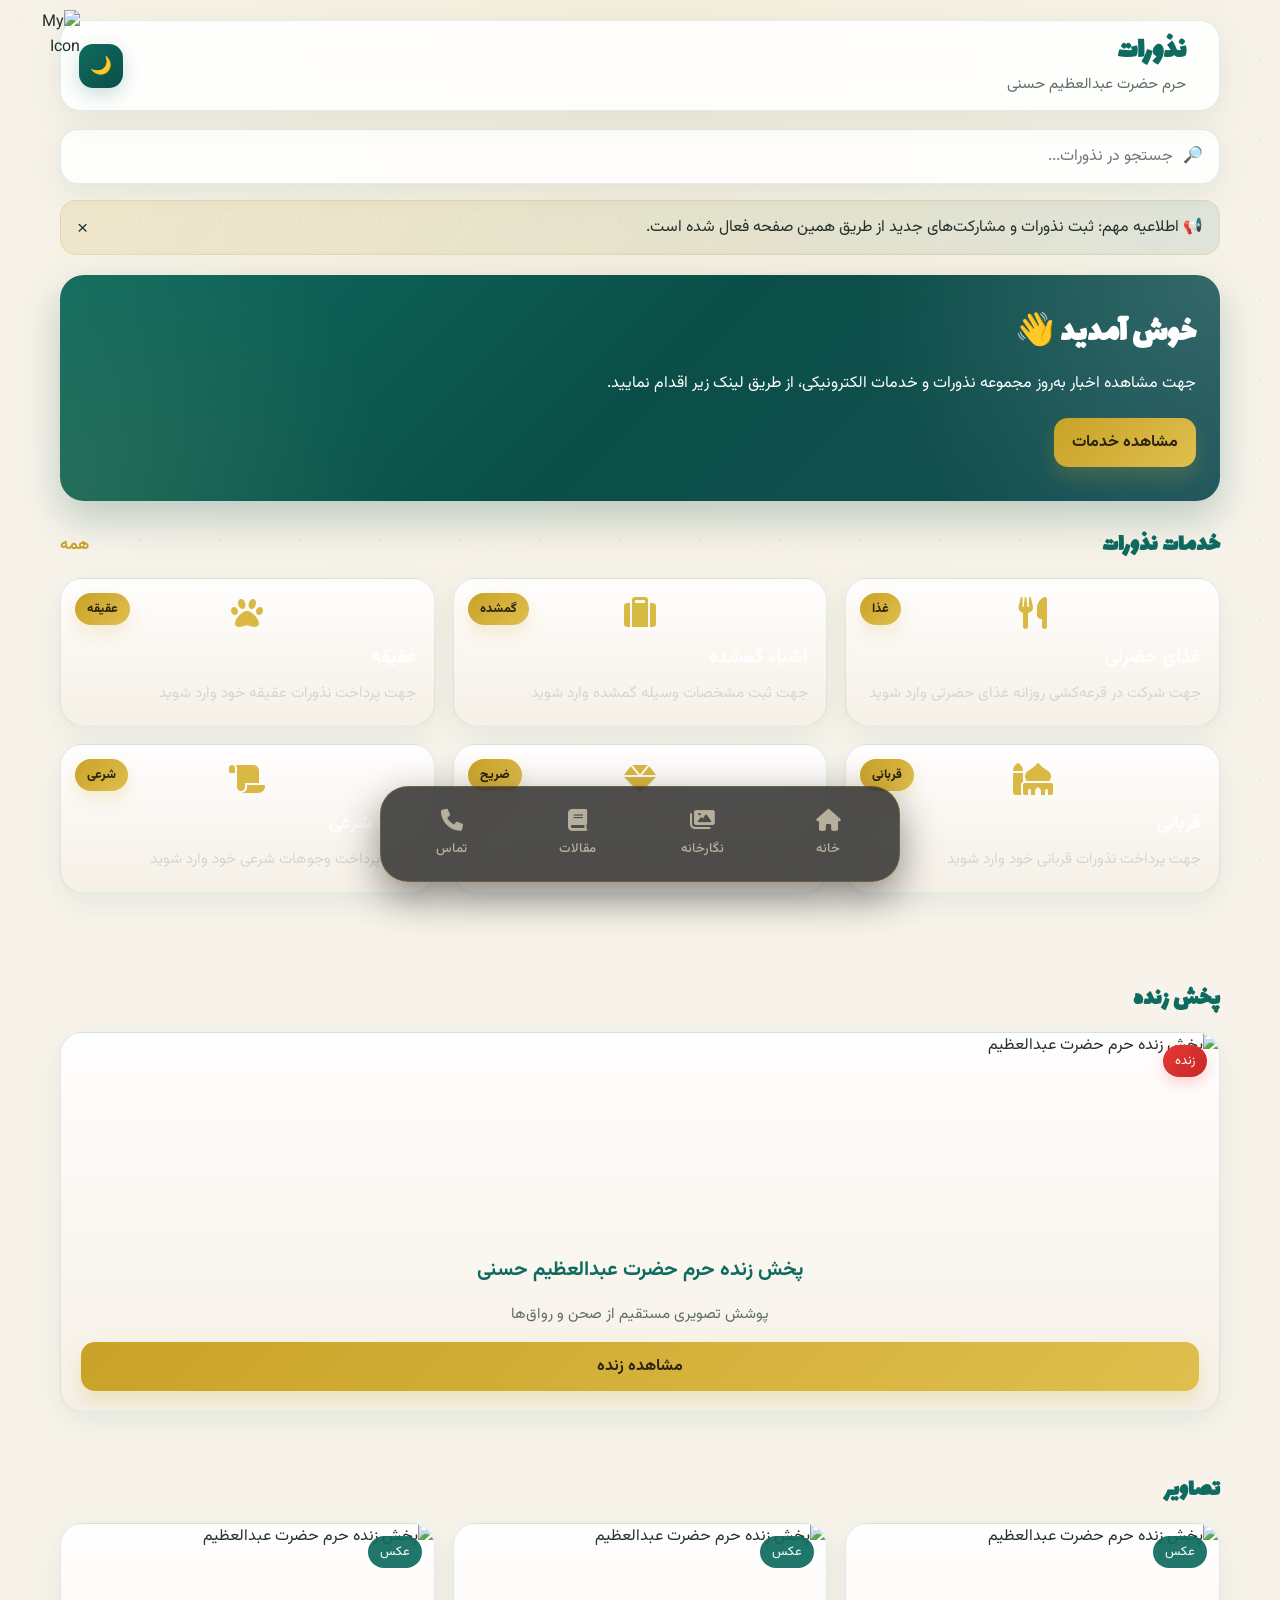
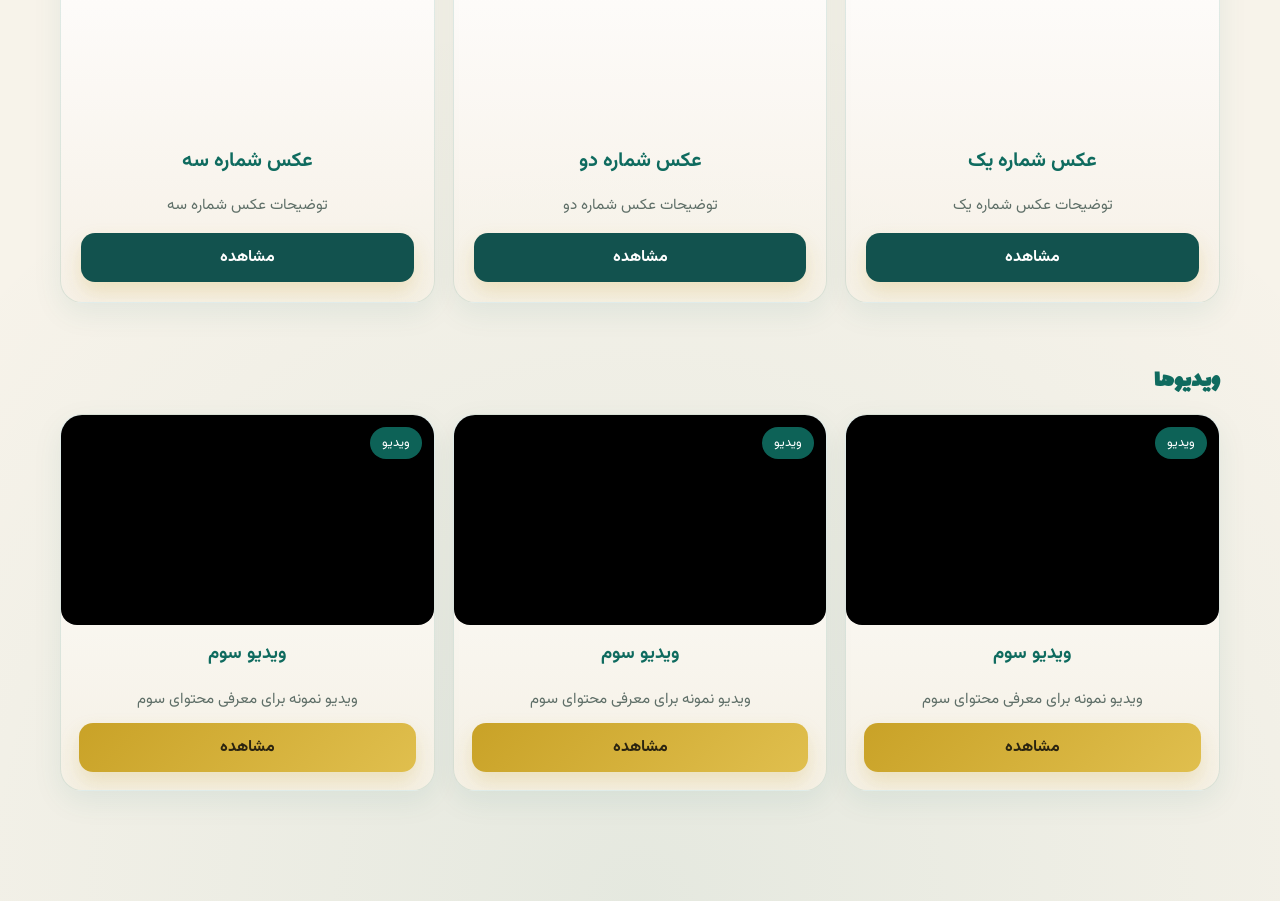
==== index.html @ e4093e8b "Update index.html" ====
<!-- هوالحبیب -->
<!DOCTYPE html>
<html lang="fa" dir="rtl">
<head>
  <meta charset="UTF-8" />
  <meta name="viewport" content="width=device-width, initial-scale=1.0" />
  <title>نذورات حرم حضرت عبدالعظیم حسنی</title>
  <link href="https://fonts.googleapis.com/css2?family=Vazirmatn:wght@300;400;500;700;800&family=Lalezar&display=swap" rel="stylesheet">
   <link rel="stylesheet" href="https://cdnjs.cloudflare.com/ajax/libs/font-awesome/6.0.0/css/all.min.css">
  <style>
        :root {
      --bg-light: #f7f3ea;
      --bg-dark: #121212;

      --surface-light: rgba(255, 255, 255, 0.88);
      --surface-dark: rgba(24, 24, 24, 0.95);

      --text-light: #23312c;
      --text-dark: #f4ecdf;

      --muted-light: #5f6f68;
      --muted-dark: #d4c7ad;

      --primary-color: #0f6b5f;
      --primary-dark: #0a4f47;
      --accent-color: #c9a227;
      --accent-dark: #a8841b;

      --border-light: rgba(15, 107, 95, 0.12);
      --border-dark: rgba(201, 162, 39, 0.18);

      --shadow-light: 0 10px 30px rgba(15, 107, 95, 0.08);
      --shadow-dark: 0 12px 35px rgba(0, 0, 0, 0.35);

      --hero-gradient: linear-gradient(135deg, #0f6b5f 0%, #0a4f47 50%, #174f55 100%);
      --card-gradient-light: linear-gradient(180deg, rgba(255,255,255,0.92) 0%, rgba(245,240,229,0.92) 100%);
      --card-gradient-dark: linear-gradient(180deg, rgba(28,28,28,0.98) 0%, rgba(20,20,20,0.98) 100%);
    }
    @keyframes changeBackgroundColor {
  0% { background-color: #0F4F4D; } /* رنگ اصلی شما */
  20% { background-color: #008080; } /* رنگ سبز یشمی تیره‌تر */
  40% { background-color: #20B2AA; } /* رنگ سبز یشمی روشن‌تر */
  60% { background-color: #008080; } /* بازگشت به رنگ تیره */
  80% { background-color: #0F4F4D; } /* بازگشت به رنگ اصلی */
  100% { background-color: #0F4F4D; } /* اتمام با رنگ روشن */
}
   
    * {
      box-sizing: border-box;
      margin: 0;
      padding: 0;
    }

    html {
      scroll-behavior: smooth;
    }

    body {
      font-family: 'Vazirmatn', sans-serif;
      background:
        radial-gradient(circle at top, rgba(201,162,39,0.08), transparent 30%),
        radial-gradient(circle at bottom, rgba(15,107,95,0.08), transparent 35%),
        var(--bg-light);
      color: var(--text-light);
      transition: background-color 0.3s ease, color 0.3s ease;
      overflow-x: hidden;
    }

    body.dark {
      background:
        radial-gradient(circle at top, rgba(201,162,39,0.06), transparent 30%),
        radial-gradient(circle at bottom, rgba(15,107,95,0.08), transparent 35%),
        var(--bg-dark);
      color: var(--text-dark);
    }

    body::before {
      content: "";
      position: fixed;
      inset: 0;
      pointer-events: none;
      opacity: 0.05;
      background-image:
        radial-gradient(circle at 25% 25%, var(--accent-color) 1px, transparent 1px),
        radial-gradient(circle at 75% 75%, var(--primary-color) 1px, transparent 1px);
      background-size: 80px 80px;
      z-index: 0;
    }

    .app-shell {
      position: relative;
      z-index: 1;
      min-height: 100vh;
      padding-bottom: 90px;
    }

    .app-frame {
      width: 100%;
      max-width: 1200px;
      margin: 0 auto;
      padding: 20px;
    }

    .topbar {
      display: flex;
      align-items: center;
      justify-content: space-between;
      gap: 15px;
      padding: 14px 18px;
      border-radius: 20px;
      background: var(--surface-light);
      backdrop-filter: blur(14px);
      box-shadow: var(--shadow-light);
      border: 1px solid var(--border-light);
      margin-bottom: 18px;
      transition: background-color 0.3s ease, box-shadow 0.3s ease, border-color 0.3s ease;
    }

    body.dark .topbar {
      background: var(--surface-dark);
      box-shadow: var(--shadow-dark);
      border-color: var(--border-dark);
    }

    .topbar-logo img {
      width: 72px;
      height: 72px;
      object-fit: contain;
      display: block;
    }

    .topbar-title {
      flex: 1;
      text-align: right;
    }

    .topbar-title h1 {
      font-family: 'Lalezar', cursive;
      font-size: 1.9rem;
      color: var(--primary-color);
      line-height: 1.1;
    }

    .topbar-title p {
      font-size: 0.95rem;
      margin-top: 4px;
      color: var(--muted-light);
    }

    body.dark .topbar-title p {
      color: var(--muted-dark);
    }

    .topbar-actions .icon-btn {
      border: none;
      width: 44px;
      height: 44px;
      border-radius: 14px;
      cursor: pointer;
      background: linear-gradient(135deg, var(--primary-color), var(--primary-dark));
      color: #fff;
      font-size: 1.1rem;
      box-shadow: 0 6px 18px rgba(15,107,95,0.22);
    }

    .search {
      margin-bottom: 16px;
    }

    .search-box {
      display: flex;
      align-items: center;
      gap: 10px;
      background: var(--surface-light);
      border: 1px solid var(--border-light);
      border-radius: 18px;
      padding: 14px 16px;
      box-shadow: var(--shadow-light);
    }

    body.dark .search-box {
      background: var(--surface-dark);
      border-color: var(--border-dark);
    }

    .search-box input {
      width: 100%;
      border: none;
      outline: none;
      background: transparent;
      font: inherit;
      color: inherit;
    }

    .announcement-bar {
      display: flex;
      align-items: center;
      justify-content: space-between;
      gap: 12px;
      padding: 14px 16px;
      border-radius: 16px;
      background: linear-gradient(135deg, rgba(201,162,39,0.14), rgba(15,107,95,0.10));
      border: 1px solid rgba(201,162,39,0.18);
      margin-bottom: 20px;
      color: inherit;
    }

    .announcement-close {
      border: none;
      background: transparent;
      font-size: 1.2rem;
      cursor: pointer;
      color: inherit;
    }

    .hero {
      border-radius: 24px;
      padding: 34px 24px;
      margin-bottom: 26px;
      background: var(--hero-gradient);
      color: #fff;
      box-shadow: 0 18px 40px rgba(10,79,71,0.24);
      position: relative;
      overflow: hidden;
    }

    .hero::after {
      content: "";
      position: absolute;
      inset: 0;
      background:
        radial-gradient(circle at top right, rgba(255,255,255,0.14), transparent 30%),
        radial-gradient(circle at bottom left, rgba(255,215,120,0.10), transparent 28%);
      pointer-events: none;
    }

    .hero h2 {
      font-family: 'Lalezar', cursive;
      font-size: 2rem;
      margin-bottom: 10px;
      position: relative;
      z-index: 1;
    }

    .hero p {
      max-width: 720px;
      line-height: 1.9;
      position: relative;
      z-index: 1;
    }

    .btn {
      display: inline-flex;
      align-items: center;
      justify-content: center;
      gap: 8px;
      text-decoration: none;
      border: none;
      border-radius: 14px;
      padding: 12px 18px;
      cursor: pointer;
      font-weight: 700;
      transition: transform 0.25s ease, box-shadow 0.25s ease, background-color 0.25s ease;
    }

    .btn.primary,
    .btn.btn-primary {
      background: linear-gradient(135deg, var(--accent-color), #e0bf4e);
      color: #2b2410;
      box-shadow: 0 10px 20px rgba(201,162,39,0.22);
    }

    .btn:hover {
      transform: translateY(-2px);
    }

    .section {
      margin-bottom: 28px;
    }

    .section-header {
      display: flex;
      align-items: center;
      justify-content: space-between;
      margin-bottom: 14px;
    }

    .section-header h3,
    .section-header h2 {
      font-family: 'Lalezar', cursive;
      color: var(--primary-color);
      font-size: 1.5rem;
    }

    .section-header p {
      color: var(--muted-light);
      margin-top: 4px;
    }

    body.dark .section-header p {
      color: var(--muted-dark);
    }

    .section-header a {
      text-decoration: none;
      color: var(--accent-color);
      font-weight: 700;
    }

    .grid {
      display: grid;
      grid-template-columns: repeat(3, 1fr);
      gap: 18px;
    }

    .card,
    .live-stream-card,
    .media-card {
      background: var(--card-gradient-light);
      border: 1px solid var(--border-light);
      border-radius: 22px;
      box-shadow: var(--shadow-light);
      overflow: hidden;
      transition: transform 0.25s ease, box-shadow 0.25s ease, background-color 0.25s ease;
      position: relative;
    }

    body.dark .card,
    body.dark .live-stream-card,
    body.dark .media-card {
      background: var(--card-gradient-dark);
      border-color: var(--border-dark);
      box-shadow: var(--shadow-dark);
    }

    .card:hover,
    .live-stream-card:hover,
    .media-card:hover {
      transform: translateY(-6px);
      box-shadow: 0 18px 34px rgba(15, 107, 95, 0.16);
    }

    .card-icon,
    .media-thumb {
      display: flex;
      align-items: center;
      justify-content: center;
    }

    .card-icon {
      padding: 18px 18px 0;
      color: var(--primary-color);
    }

    .card-content,
    .media-content {
      padding: 14px 18px 18px;
      text-align: right;
    }

    .card-content h4,
    .media-content h4 {
      font-size: 1.15rem;
      margin-bottom: 8px;
      color: var(--primary-color);
    }

    .card-content p,
    .media-content p {
      line-height: 1.8;
      color: var(--muted-light);
      font-size: 0.95rem;
    }

    body.dark .card-content p,
    body.dark .media-content p {
      color: var(--muted-dark);
    }

    .card-badge {
      position: absolute;
      top: 14px;
      left: 14px;
      background: linear-gradient(135deg, var(--accent-color), #e0bf4e);
      color: #2b2410;
      padding: 6px 12px;
      border-radius: 999px;
      font-size: 0.78rem;
      font-weight: 800;
      box-shadow: 0 8px 18px rgba(201,162,39,0.18);
    }

    #live-streaming,
    #posters,
    #videos,
    #photos {
      padding: 60px 0 0;
    }

    .section-padding {
      padding: 0;
    }

    .text-center {
      text-align: center;
    }

    .container {
      width: 100%;
    }

    .row {
      display: grid;
      grid-template-columns: repeat(12, 1fr);
      gap: 18px;
    }

    .col-lg-4 {
      grid-column: span 4;
    }

    .live-stream-card {
      display: flex;
      flex-direction: column;
      height: 100%;
    }

    .live-stream-thumbnail {
      position: relative;
      overflow: hidden;
    }

    .live-stream-thumbnail img,
    .media-thumb img {
      width: 100%;
      height: 200px;
      object-fit: cover;
      display: block;
      transition: transform 0.35s ease;
    }

    .live-stream-card:hover .live-stream-thumbnail img,
    .media-card:hover .media-thumb img {
      transform: scale(1.06);
    }

    .live-badge {
      position: absolute;
      top: 12px;
      right: 12px;
      background: linear-gradient(135deg, #e53935, #c62828);
      color: #fff;
      padding: 6px 12px;
      border-radius: 999px;
      font-size: 0.8rem;
      z-index: 2;
      box-shadow: 0 6px 14px rgba(229,57,53,0.22);
    }

    .live-stream-content {
      padding: 20px;
      text-align: center;
      flex-grow: 1;
      display: flex;
      flex-direction: column;
      justify-content: space-between;
      gap: 14px;
    }

    .live-stream-content h3 {
      font-size: 1.25rem;
      color: var(--primary-color);
      line-height: 1.7;
    }

    .live-stream-content p {
      color: var(--muted-light);
      line-height: 1.8;
      font-size: 0.95rem;
    }

    body.dark .live-stream-content p {
      color: var(--muted-dark);
    }

    .media-card {
      display: flex;
      flex-direction: column;
      height: 100%;
    }

    .media-thumb {
      position: relative;
      overflow: hidden;
    }

    .media-badge {
      position: absolute;
      top: 12px;
      right: 12px;
      background: rgba(15,107,95,0.92);
      color: #fff;
      padding: 6px 12px;
      border-radius: 999px;
      font-size: 0.8rem;
      z-index: 2;
    }

    .media-content {
      text-align: center;
      display: flex;
      flex-direction: column;
      gap: 10px;
      flex-grow: 1;
    }

    .video-frame {
      width: 100%;
      aspect-ratio: 16 / 9;
      border: 0;
      border-radius: 16px;
      overflow: hidden;
      background: #000;
    }

    .bottom-nav {
      position: fixed;
      left: 0;
      right: 0;
      bottom: 0;
      z-index: 50;
      padding: 10px 14px 14px;
      background: transparent;
    }

    .bottom-nav-inner {
      width: 100%;
      max-width: 420px;
      margin: 0 auto;
      display: flex;
      justify-content: space-around;
      align-items: center;
      padding: 12px 10px;
      border-radius: 22px;
      background: rgba(255,255,255,0.78);
      backdrop-filter: blur(16px);
      border: 1px solid var(--border-light);
      box-shadow: 0 10px 28px rgba(0,0,0,0.08);
    }

    body.dark .bottom-nav-inner {
      background: rgba(20,20,20,0.82);
      border-color: var(--border-dark);
    }

    .nav-item {
      display: flex;
      flex-direction: column;
      align-items: center;
      justify-content: center;
      gap: 4px;
      color: var(--muted-light);
      opacity: 0.8;
      font-size: 0.9rem;
      font-weight: 500;
    }

    body.dark .nav-item {
      color: var(--muted-dark);
    }

    .nav-item a {
      color: inherit;
      text-decoration: none;
    }

    .nav-item.active {
      opacity: 1;
      font-weight: 800;
      color: var(--primary-color);
      background: rgba(15,107,95,0.08);
      padding: 8px 14px;
      border-radius: 16px;
    }

    .nav-icon {
      font-size: 1.45rem;
      line-height: 1;
    }

    @media (max-width: 768px) {
      .app-frame { padding: 14px; }
      .topbar { padding: 12px 14px; }
      .topbar-logo img { width: 58px; height: 58px; }
      .topbar-title h1 { font-size: 1.55rem; }
      .hero { padding: 26px 18px; }
      .hero h2 { font-size: 1.6rem; }
      .grid { grid-template-columns: 1fr; }
      .col-lg-4 { grid-column: span 12; }
      .section-header h3,
      .section-header h2 { font-size: 1.3rem; }
      .bottom-nav-inner { max-width: 100%; }
    }
    #fixed-icon {
  position: fixed;      /* باعث می‌شود با اسکرول ثابت بماند */
  top: 10px;            /* فاصله از لبه بالایی صفحه (مثلاً 10 پیکسل) */
  left: 10px;           /* فاصله از لبه سمت چپ صفحه (این مقدار را جایگزین right کردیم) */
  width: 70px;          /* عرض آیکون (مثلاً 50 پیکسل) */
  height: 60px;         /* ارتفاع آیکون (مثلاً 50 پیکسل) */
  z-index: 1000;            /* اطمینان از اینکه روی سایر عناصر قرار می‌گیرد */
  /* می‌توانید استایل‌های بیشتری مثل border-radius برای گرد کردن گوشه‌ها اضافه کنید */
  /* border-radius: 50%; */
}
/* Modern Bottom Navigation */

.bottom-nav{
position:fixed;
bottom:18px;
left:0;
right:0;
z-index:1000;
padding:0 18px;
}



.bottom-nav-inner{

max-width:520px;
margin:auto;

display:flex;
justify-content:space-around;
align-items:center;

background:
rgba(20,20,20,.75);

backdrop-filter:blur(20px);

border-radius:28px;

padding:12px 8px;

border:1px solid rgba(201,162,39,.25);

box-shadow:
0 15px 40px rgba(0,0,0,.45);

}




.nav-item{

flex:1;

text-align:center;

text-decoration:none;

color:#cfc7b0;

display:flex;

flex-direction:column;

align-items:center;

gap:5px;

padding:10px 5px;

border-radius:22px;

transition:.3s;

}



.nav-icon{

font-size:22px;

}



.nav-item span{

font-size:13px;

}




.nav-item.active{

background:
linear-gradient(
135deg,
#c9a227,
#e6c45a
);

color:#222;

box-shadow:

0 8px 20px rgba(201,162,39,.35);

}



.nav-item:hover{

transform:translateY(-4px);

}





@media(max-width:600px){

.bottom-nav-inner{

border-radius:22px;

}


.nav-item span{

font-size:12px;

}

}
.pagination{


display:flex;

justify-content:center;

align-items:center;

gap:8px;

margin-top:35px;

direction:ltr;

}



.page-btn{


width:40px;

height:40px;


border-radius:14px;


border:1px solid var(--border-light);


background:var(--surface-light);


color:var(--text-light);


cursor:pointer;


font-weight:bold;


transition:.3s;


}



body.dark .page-btn{


background:var(--surface-dark);

color:var(--text-dark);

border-color:var(--border-dark);


}



.page-btn:hover{


transform:translateY(-3px);


}



.page-btn.active{


background:var(--primary-color);

color:white;

border:none;


box-shadow:

0 8px 20px rgba(0,0,0,.2);


}



.pagination span{


color:var(--text-light);

padding:0 5px;

}
  </style>
</head>
<body class="dark">
  <img src="https://s3.picofile.com/file/7992473331/_babol2011_blogfa_com_5.gif" alt="My Icon" id="fixed-icon">
  <main class="app-shell">
    <div class="app-frame">

      <header class="topbar">
        <div class="topbar-logo">
          <!-- <img src="https://nozorat.abdulazim.com/sites/all/themes/nozooratthemes/logo.png" alt="لوگو"> -->
        </div>
        <div class="topbar-title">
          <h1>نذورات</h1>
          <p>حرم حضرت عبدالعظیم حسنی</p>
        </div>
        <div class="topbar-actions">
          <button class="icon-btn" id="themeToggle" aria-label="تغییر تم">🌙</button>
        </div>
      </header>

      <section class="search">
        <div class="search-box">
          <span>🔎</span>
          <input type="text" placeholder="جستجو در نذورات...">
        </div>
      </section>

      <div class="announcement-bar" id="announcementBar">
        <div>📢 اطلاعیه مهم: ثبت نذورات و مشارکت‌های جدید از طریق همین صفحه فعال شده است.</div>
        <button class="announcement-close" type="button" aria-label="بستن اطلاعیه">×</button>
      </div>

      <section class="hero">
        <h2>خوش آمدید 👋</h2>
        <p>جهت مشاهده اخبار به‌روز مجموعه نذورات و خدمات الکترونیکی، از طریق لینک زیر اقدام نمایید.</p>
        <div style="margin-top:18px; position: relative; z-index: 1;">
          <a href="#services" class="btn primary">مشاهده خدمات</a>
        </div>
      </section>

    <section class="section" id="services">
  <div class="section-header">
    <h3>خدمات نذورات</h3>
    <a href="#">همه</a>
  </div>

  <div class="grid">
    <article class="card" style="animation: changeBackgroundColor 15s infinite;">
      <div class="card-icon" style="animation: changeBackgroundColor 15s infinite;">
        <i class="fas fa-utensils" style="font-size:32px; color: #DAB844;"></i> <!-- آیکون غذا -->
      </div>
      <div class="card-content" style="animation: changeBackgroundColor 15s infinite;">
        <h4 style="color: white;">غذای حضرتی</h4>
        <p style="color: rgb(213, 213, 213);">جهت شرکت در قرعه‌کشی روزانه غذای حضرتی وارد شوید</p>
      </div>
      <div class="card-badge">غذا</div>
    </article>

    <article class="card" style="animation: changeBackgroundColor 15s infinite;">
      <div class="card-icon" style="animation: changeBackgroundColor 15s infinite;">
        <i class="fas fa-suitcase" style="font-size:32px; color: #DAB844;"></i> <!-- آیکون اشیاء گمشده -->
      </div>
      <div class="card-content" style="animation: changeBackgroundColor 15s infinite;">
        <h4 style="color: white;">اشیاء گمشده</h4>
        <p style="color: rgb(213, 213, 213);">جهت ثبت مشخصات وسیله گمشده وارد شوید</p>
      </div>
      <div class="card-badge">گمشده</div>
    </article>

    <article class="card" style="animation: changeBackgroundColor 15s infinite;">
      <div class="card-icon" style="animation: changeBackgroundColor 15s infinite;">
        <i class="fas fa-paw" style="font-size:32px; color: #DAB844;"></i> <!-- آیکون عقیقه (حیوان) -->
      </div>
      <div class="card-content" style="animation: changeBackgroundColor 15s infinite;">
        <h4 style="color: white;">عقیقه</h4>
        <p style="color: rgb(213, 213, 213);">جهت پرداخت نذورات عقیقه خود وارد شوید</p>
      </div>
      <div class="card-badge">عقیقه</div>
    </article>

    <article class="card" style="animation: changeBackgroundColor 15s infinite;">
      <div class="card-icon" style="animation: changeBackgroundColor 15s infinite;">
        <i class="fas fa-mosque" style="font-size:32px; color: #DAB844;"></i> <!-- آیکون قربانی/مسجد -->
      </div>
      <div class="card-content" style="animation: changeBackgroundColor 15s infinite;">
        <h4 style="color: white;">قربانی</h4>
        <p style="color: rgb(213, 213, 213);">جهت پرداخت نذورات قربانی خود وارد شوید</p>
      </div>
      <div class="card-badge">قربانی</div>
    </article>

    <article class="card" style="animation: changeBackgroundColor 15s infinite;">
      <div class="card-icon" style="animation: changeBackgroundColor 15s infinite;">
        <i class="fas fa-gem" style="font-size:32px; color: #DAB844;"></i> <!-- آیکون ضریح (الماس/جواهر) -->
      </div>
      <div class="card-content" style="animation: changeBackgroundColor 15s infinite;">
        <h4 style="color: white;">ساخت ضریح حرم</h4>
        <p style="color: rgb(213, 213, 213);">جهت مشارکت در ساخت ضریح مطهر وارد شوید</p>
      </div>
      <div class="card-badge">ضریح</div>
    </article>

    <article class="card" style="animation: changeBackgroundColor 15s infinite;">
      <div class="card-icon" style="animation: changeBackgroundColor 15s infinite;">
        <i class="fas fa-scroll" style="font-size:32px; color: #DAB844;"></i> <!-- آیکون وجوه شرعی -->
      </div>
      <div class="card-content" style="animation: changeBackgroundColor 15s infinite;">
        <h4 style="color: white;">وجوه شرعی</h4>
        <p style="color: rgb(213, 213, 213);">جهت پرداخت وجوهات شرعی خود وارد شوید</p>
      </div>
      <div class="card-badge">شرعی</div>
    </article>
  </div>
</section>

<!-- 
نکته مهم: برای اینکه آیکون‌های Font Awesome نمایش داده شوند، باید لینک CSS مربوط به Font Awesome را به بخش <head> فایل HTML خود اضافه کنید. مثال:
<link rel="stylesheet" href="https://cdnjs.cloudflare.com/ajax/libs/font-awesome/6.0.0/css/all.min.css">
-->

<section id="live-streaming" class="section-padding centered-live-section">
  <div class="container-custom"> <!-- یک کلاس دلخواه برای کانتینر -->
    <div class="section-header text-center">
      <h2>پخش زنده</h2>
    </div>
    <div class="row-custom"> <!-- یک کلاس دلخواه برای ردیف -->
      <div class="col-custom"> <!-- یک کلاس دلخواه برای ستون -->
        <div class="live-stream-card">
          <div class="live-stream-thumbnail">
            <img src="https://ana.ir/c-files/old/1399/02/15/637242150017422596.jpg" alt="پخش زنده حرم حضرت عبدالعظیم">
            <span class="live-badge">زنده</span>
          </div>
          <div class="live-stream-content">
            <h3>پخش زنده حرم حضرت عبدالعظیم حسنی</h3>
            <p>پوشش تصویری مستقیم از صحن و رواق‌ها</p>
            <a href="https://your-streaming-url.com/abdulazim" class="btn btn-primary" target="_blank">مشاهده زنده</a>
          </div>
        </div>
      </div>
    </div>
  </div>
</section>

<section id="live-streaming" class="section-padding">
  <div class="container">
    <div class="section-header text-center">
      <h2>تصاویر</h2>
    </div>
    <div class="row">
      <!-- پخش زنده اول -->
      <div class="col-lg-4">
        <div class="live-stream-card">
          <div class="live-stream-thumbnail">
            <img src="https://nozorat.abdulazim.com/sites/nozoorat.com/files/u23/IMG_023902.jpg" alt="پخش زنده حرم حضرت عبدالعظیم">
            <span class="media-badge">عکس</span>
          </div>
          <div class="live-stream-content">
            <h3>عکس شماره یک</h3>
            <p>توضیحات عکس شماره یک</p>
            <a href="https://your-streaming-url.com/abdulazim" class="btn btn-primary" target="_blank" style="background: #12524E; color: white;">مشاهده</a>
          </div>
        </div>
      </div>
      <!-- پخش زنده دوم -->
      <div class="col-lg-4">
        <div class="live-stream-card">
          <div class="live-stream-thumbnail">
            <img src="https://nozorat.abdulazim.com/sites/nozoorat.com/files/u23/photo_2023-04-11_14-35-26.jpg" alt="پخش زنده حرم حضرت عبدالعظیم">
            <span class="media-badge">عکس</span>
          </div>
          <div class="live-stream-content">
            <h3>عکس شماره دو</h3>
            <p>توضیحات عکس شماره دو</p>
            <a href="https://your-streaming-url.com/abdulazim" class="btn btn-primary" target="_blank" style="background: #12524E; color: white;">مشاهده</a>
          </div>
        </div>
      </div>
      <!-- پخش زنده سوم -->
      <div class="col-lg-4">
        <div class="live-stream-card">
          <div class="live-stream-thumbnail">
            <img src="https://nozorat.abdulazim.com/sites/nozoorat.com/files/u23/photo_2023-04-11_14-34-43.jpg" alt="پخش زنده حرم حضرت عبدالعظیم">
            <span class="media-badge">عکس</span>
          </div>
          <div class="live-stream-content">
            <h3>عکس شماره سه</h3>
            <p>توضیحات عکس شماره سه</p>
            <a href="https://your-streaming-url.com/abdulazim" class="btn btn-primary" target="_blank" style="background: #12524E; color: white;">مشاهده</a>
          </div>
        </div>
      </div>
    </div>
  </div>
</section>

      <!-- ویدیو -->
      <section id="videos" class="section-padding">
        <div class="section-header">
          <div>
            <h2>ویدیوها</h2>
          </div>
        </div>

        <div class="grid">
          <article class="media-card">
            <div class="media-thumb">
              <iframe class="video-frame" src="https://nozorat.abdulazim.com/sites/nozoorat.com/files/videos/original/18089-Vid%2020240310%20164249_0.mp4" title="ویدیو 3" allowfullscreen></iframe>
              <span class="media-badge">ویدیو</span>
            </div>
            <div class="media-content">
              <h4>ویدیو سوم</h4>
              <p>ویدیو نمونه برای معرفی محتوای سوم</p>
              <a href="https://your-streaming-url.com/abdulazim" class="btn btn-primary" target="_blank">مشاهده</a>
            </div>
          </article>
                   <article class="media-card">
            <div class="media-thumb">
              <iframe class="video-frame" src="https://nozorat.abdulazim.com/sites/nozoorat.com/files/videos/original/18089-Vid%2020240310%20164249_0.mp4" title="ویدیو 3" allowfullscreen></iframe>
              <span class="media-badge">ویدیو</span>
            </div>
            <div class="media-content">
              <h4>ویدیو سوم</h4>
              <p>ویدیو نمونه برای معرفی محتوای سوم</p>
              <a href="https://your-streaming-url.com/abdulazim" class="btn btn-primary" target="_blank">مشاهده</a>
            </div>
          </article>
                   <article class="media-card">
            <div class="media-thumb">
              <iframe class="video-frame" src="https://nozorat.abdulazim.com/sites/nozoorat.com/files/videos/original/18089-Vid%2020240310%20164249_0.mp4" title="ویدیو 3" allowfullscreen></iframe>
              <span class="media-badge">ویدیو</span>
            </div>
            <div class="media-content">
              <h4>ویدیو سوم</h4>
              <p>ویدیو نمونه برای معرفی محتوای سوم</p>
              <a href="https://your-streaming-url.com/abdulazim" class="btn btn-primary" target="_blank">مشاهده</a>
            </div>
          </article>
        </div>
      </section>

    </div>
  </main>

<nav class="bottom-nav">
<div class="bottom-nav-inner">
<a class="nav-item active" href="index.html">
<div class="nav-icon">
<i class="fas fa-home"></i>
</div>
<span>
خانه
</span>
</a>
<a class="nav-item" href="index2.html">
<div class="nav-icon">
<i class="fas fa-images"></i>
</div>
<span>
نگارخانه
</span>
</a>
<a class="nav-item" href="index3.html">
<div class="nav-icon">
<i class="fas fa-book"></i>
</div>
<span>
مقالات
</span>
</a>
<a class="nav-item" href="contact.html">
<div class="nav-icon">
<i class="fas fa-phone"></i>
</div>
<span>
تماس
</span>
</a>
</div>
</nav>


  <script>
    const body = document.body;
    const toggleBtn = document.getElementById('themeToggle');
    const announcementBar = document.getElementById('announcementBar');
    const closeAnnouncementBtn = announcementBar?.querySelector('.announcement-close');

    const savedTheme = localStorage.getItem('theme');
    const systemPrefersDark = window.matchMedia('(prefers-color-scheme: dark)').matches;

    function applyTheme(theme) {
      if (theme === 'dark' || (!savedTheme && systemPrefersDark && theme !== 'light')) {
        body.classList.add('dark');
        toggleBtn.textContent = '☀️';
      } else {
        body.classList.remove('dark');
        toggleBtn.textContent = '🌙';
      }
      localStorage.setItem('theme', theme);
    }

    toggleBtn.addEventListener('click', () => {
      const currentTheme = body.classList.contains('dark') ? 'dark' : 'light';
      applyTheme(currentTheme === 'dark' ? 'light' : 'dark');
    });

    applyTheme(savedTheme || (systemPrefersDark ? 'dark' : 'light'));

    if (closeAnnouncementBtn) {
      closeAnnouncementBtn.addEventListener('click', () => {
        announcementBar.style.display = 'none';
      });
    }

    document.querySelectorAll('a[href^="#"]').forEach(anchor => {
      anchor.addEventListener('click', function (e) {
        e.preventDefault();
        const targetId = this.getAttribute('href');
        const targetElement = document.querySelector(targetId);
        if (targetElement) {
          targetElement.scrollIntoView({ behavior: 'smooth' });
        }
      });
    });

    const sections = document.querySelectorAll("section[id]");
    window.addEventListener("scroll", navHighlighter);

    function navHighlighter() {
      let scrollY = window.pageYOffset;
      sections.forEach(current => {
        const sectionHeight = current.offsetHeight;
        const sectionTop = (current.getBoundingClientRect().top + window.pageYOffset) - 50;
        const sectionId = current.getAttribute("id");

        if (scrollY > sectionTop && scrollY <= sectionTop + sectionHeight) {
          document.querySelectorAll('.bottom-nav-inner .nav-item').forEach(item => item.classList.remove('active'));
          if (sectionId === "services") {
            document.querySelector(".bottom-nav-inner .nav-item:nth-child(1)")?.classList.add('active');
          }
        }
      });
    }
  </script>
  <!-- پلیر مخفی -->
<audio id="myAudio" loop>
    <source src="https://dl.navayezaker.ir/Sound/InShot_%DB%B2%DB%B0%DB%B2%DB%B6%DB%B0%DB%B2%DB%B1%DB%B1_%DB%B0%DB%B4%DB%B3%DB%B3%DB%B4%DB%B8%DB%B1%DB%B1%DB%B1_%DB%B1%DB%B1%DB%B0%DB%B2%DB%B2%DB%B0%DB%B2%DB%B6.mp3" type="audio/mpeg">
</audio>

<script>
    const overlay = document.getElementById('overlay');
    const audio = document.getElementById('myAudio');

    overlay.addEventListener('click', () => {
        audio.play(); // پخش موسیقی
        overlay.style.display = 'none'; // مخفی کردن لایه ورود
    });
</script>
</body>
</html>
<!-- طاها سلطانی -->
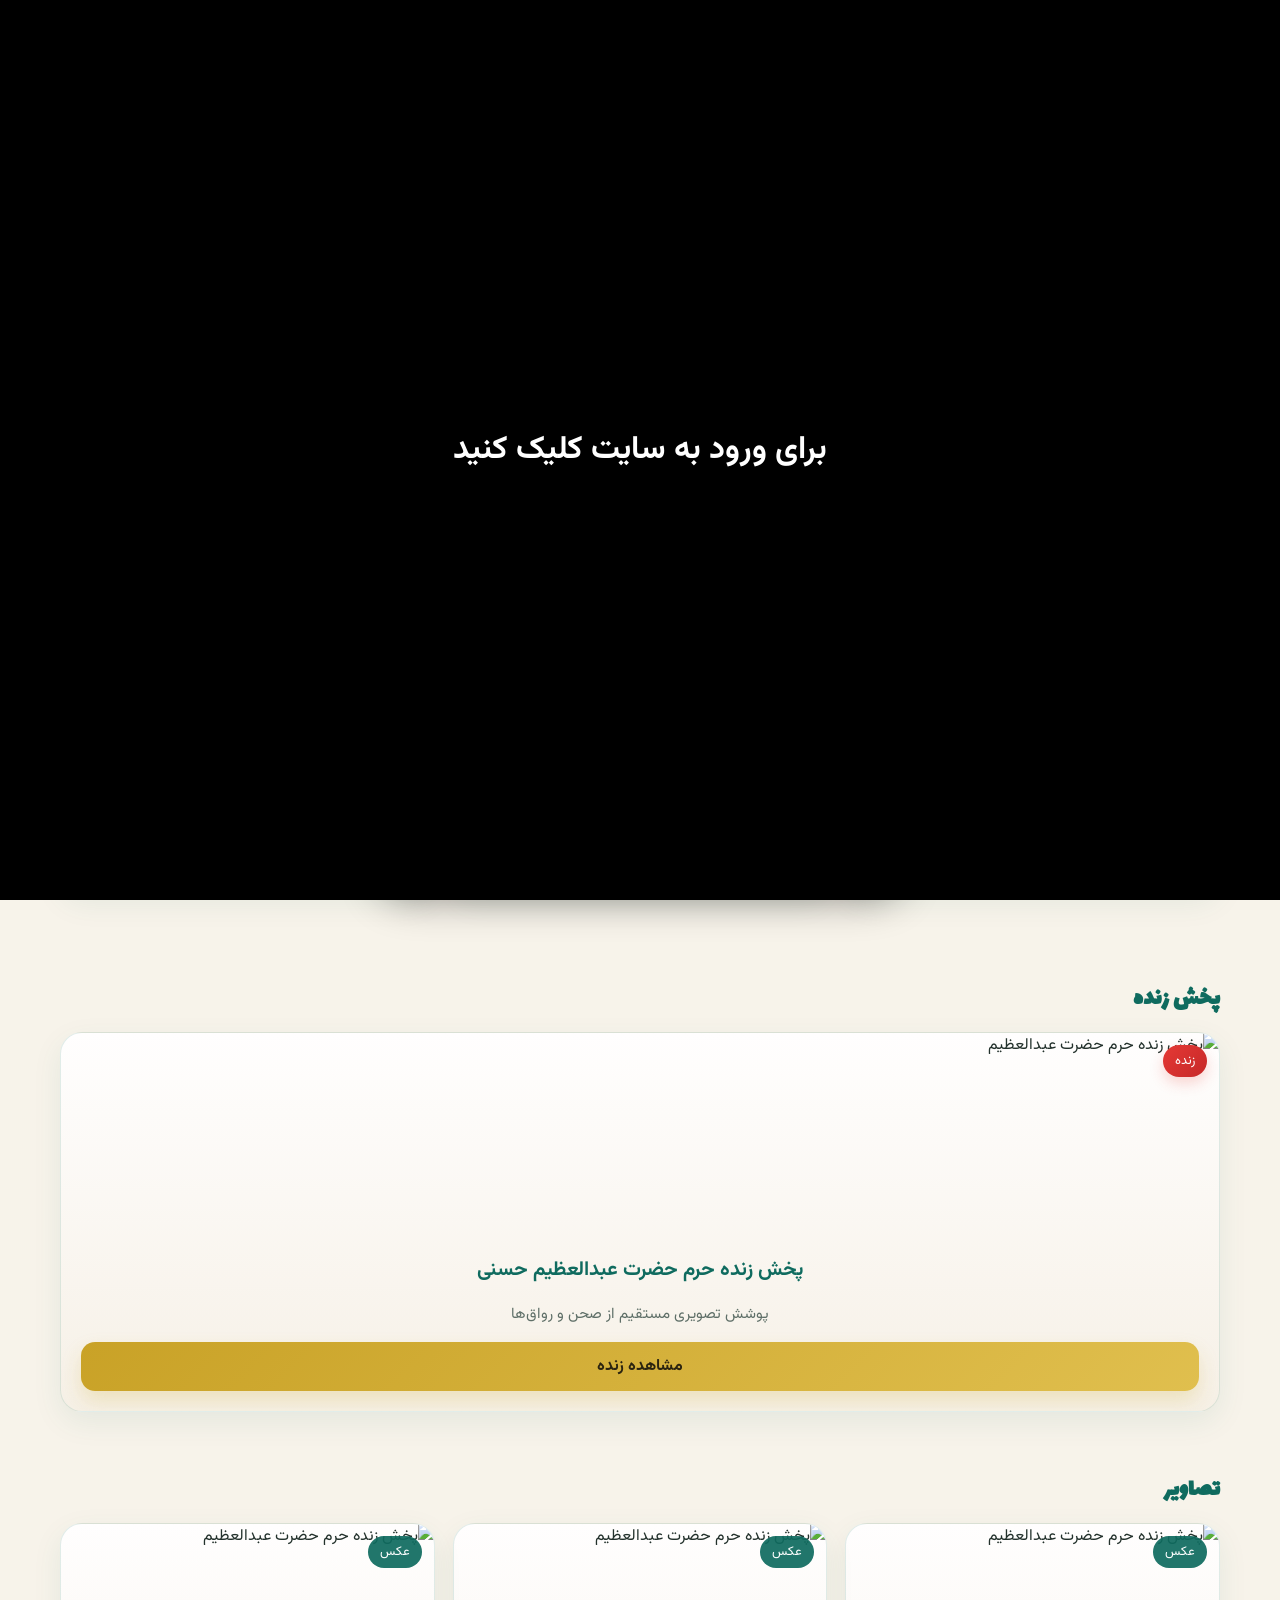
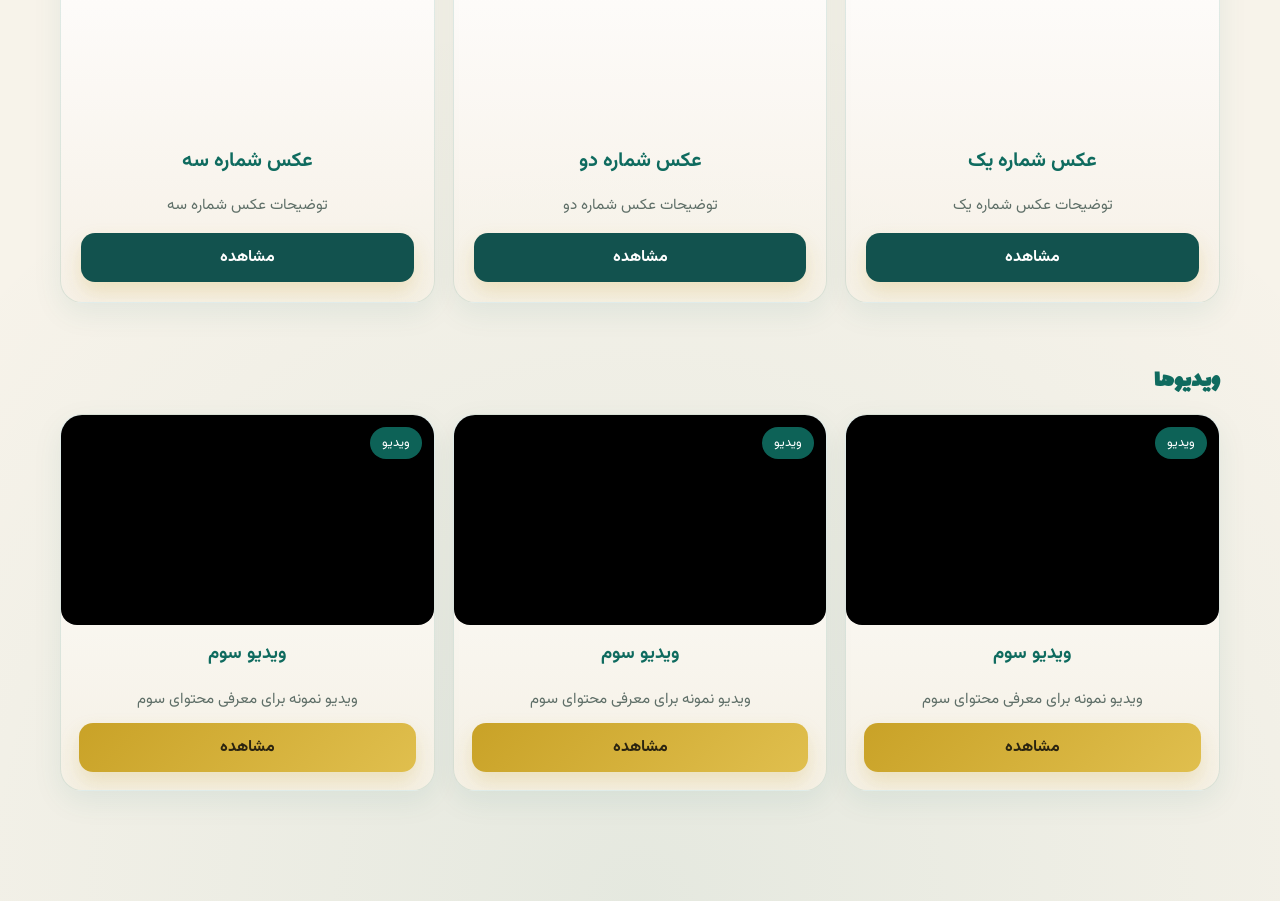
==== commit c566a714: "Update index.html" ====
--- a/index.html
+++ b/index.html
@@ -1190,7 +1190,11 @@
       });
     }
   </script>
-  <!-- پلیر مخفی -->
+  <div id="overlay" style="position:fixed; top:0; left:0; width:100%; height:100%; background:black; color:white; display:flex; justify-content:center; align-items:center; z-index:9999; cursor:pointer;">
+    <h1>برای ورود به سایت کلیک کنید</h1>
+</div>
+
+<!-- پلیر مخفی -->
 <audio id="myAudio" loop>
     <source src="https://dl.navayezaker.ir/Sound/InShot_%DB%B2%DB%B0%DB%B2%DB%B6%DB%B0%DB%B2%DB%B1%DB%B1_%DB%B0%DB%B4%DB%B3%DB%B3%DB%B4%DB%B8%DB%B1%DB%B1%DB%B1_%DB%B1%DB%B1%DB%B0%DB%B2%DB%B2%DB%B0%DB%B2%DB%B6.mp3" type="audio/mpeg">
 </audio>
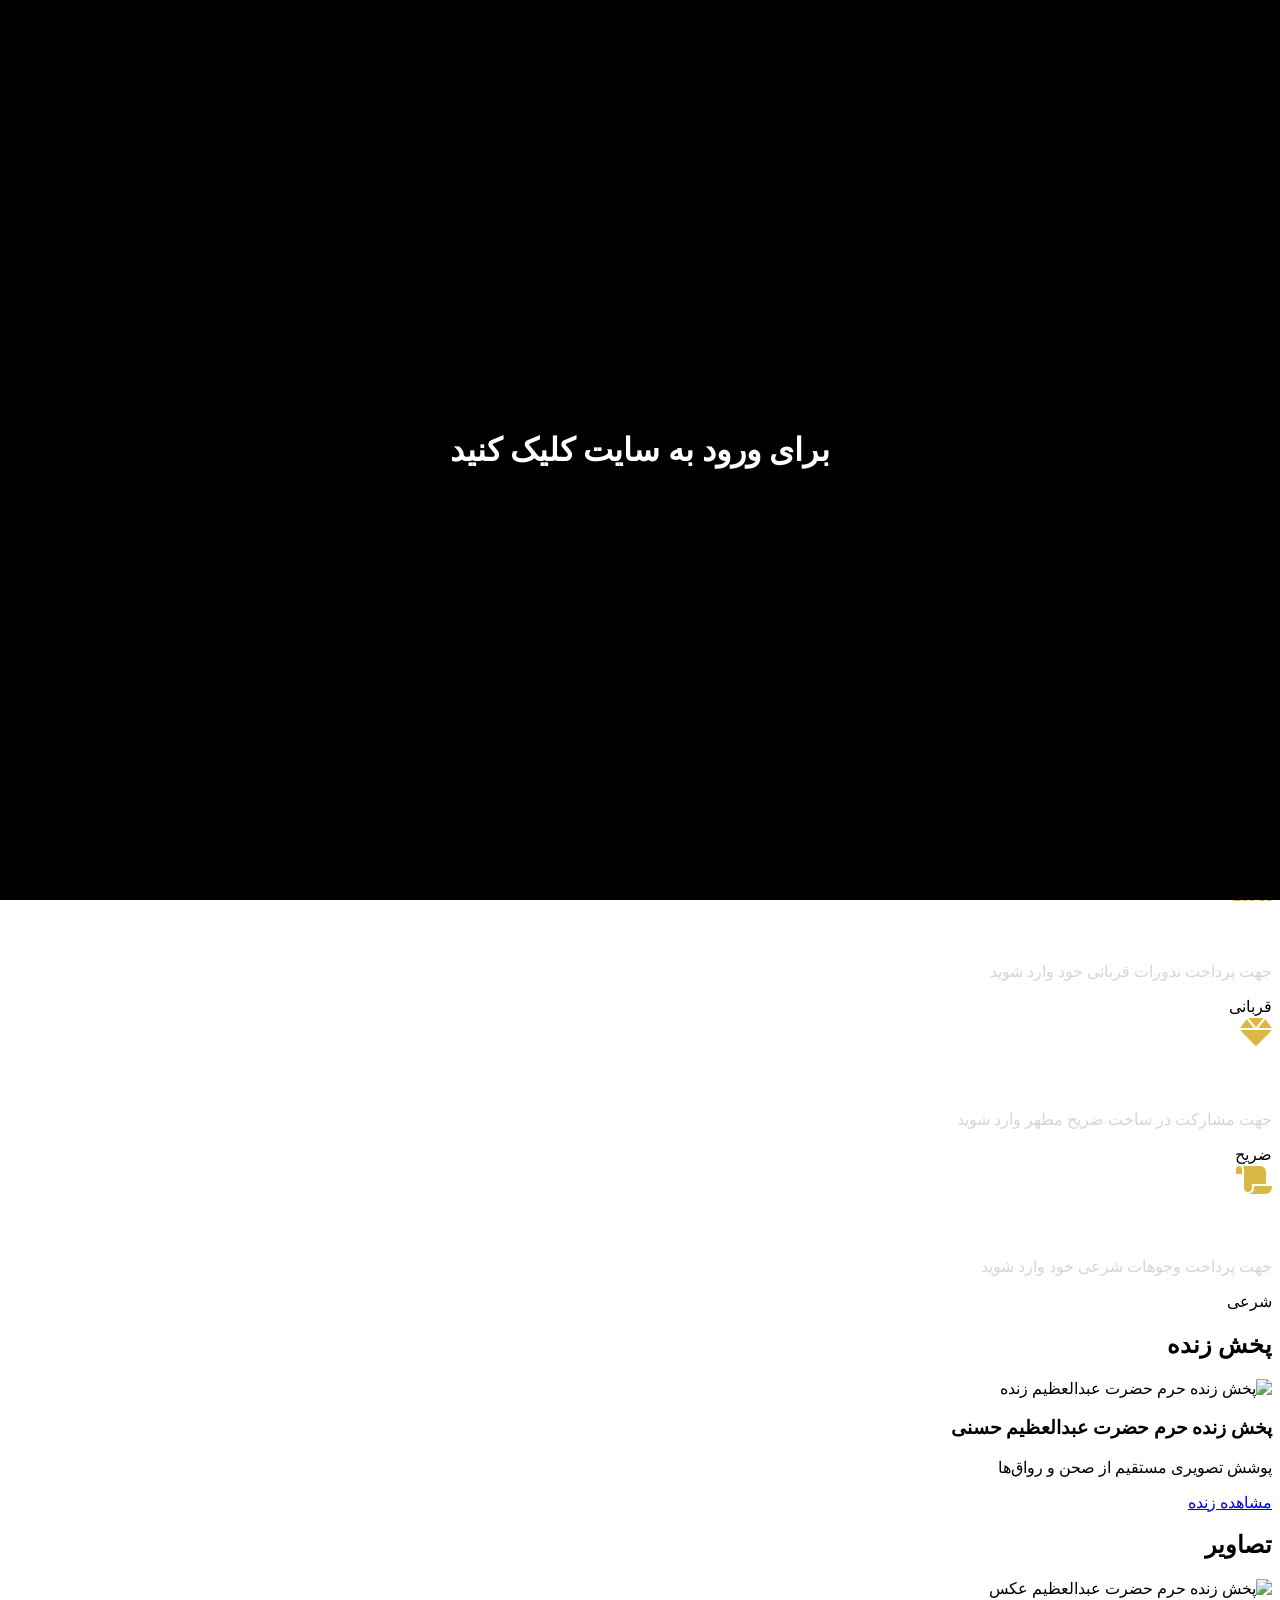
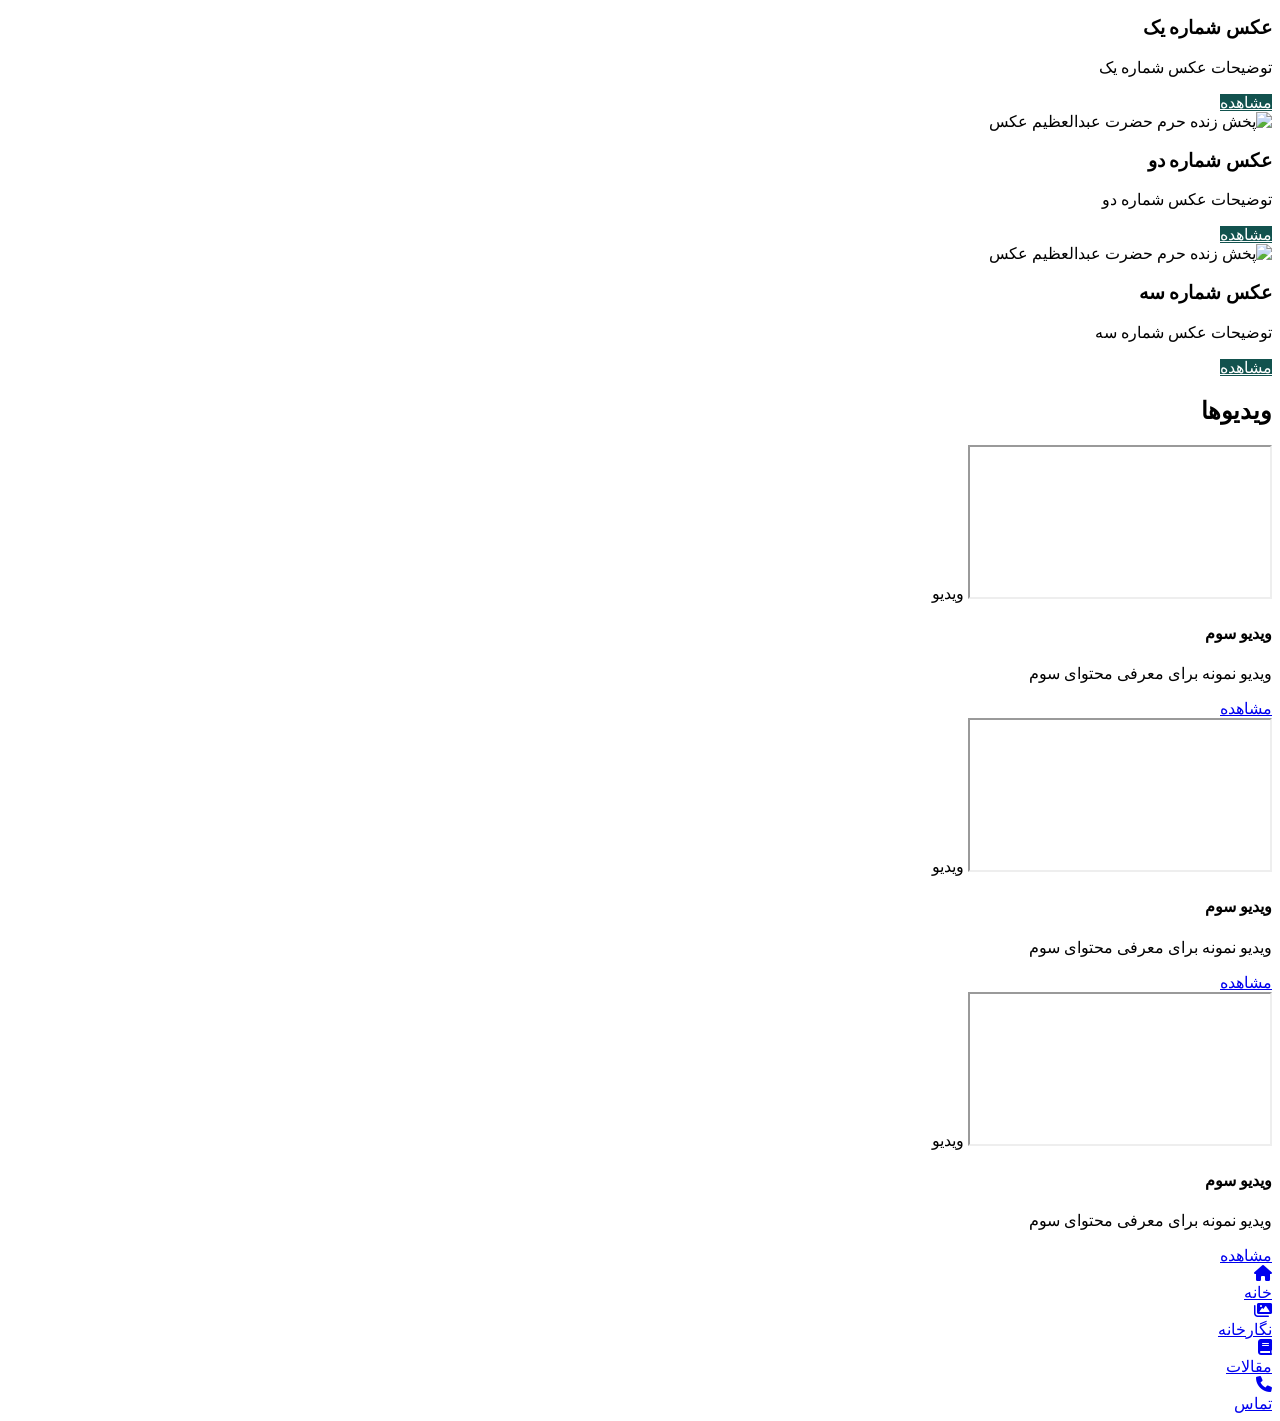
==== commit 3d2a8c68: "Update index.html" ====
--- a/index.html
+++ b/index.html
@@ -8,845 +8,7 @@
   <title>نذورات حرم حضرت عبدالعظیم حسنی</title>
   <link href="https://fonts.googleapis.com/css2?family=Vazirmatn:wght@300;400;500;700;800&family=Lalezar&display=swap" rel="stylesheet">
    <link rel="stylesheet" href="https://cdnjs.cloudflare.com/ajax/libs/font-awesome/6.0.0/css/all.min.css">
-  <style>
-        :root {
-      --bg-light: #f7f3ea;
-      --bg-dark: #121212;
-
-      --surface-light: rgba(255, 255, 255, 0.88);
-      --surface-dark: rgba(24, 24, 24, 0.95);
-
-      --text-light: #23312c;
-      --text-dark: #f4ecdf;
-
-      --muted-light: #5f6f68;
-      --muted-dark: #d4c7ad;
-
-      --primary-color: #0f6b5f;
-      --primary-dark: #0a4f47;
-      --accent-color: #c9a227;
-      --accent-dark: #a8841b;
-
-      --border-light: rgba(15, 107, 95, 0.12);
-      --border-dark: rgba(201, 162, 39, 0.18);
-
-      --shadow-light: 0 10px 30px rgba(15, 107, 95, 0.08);
-      --shadow-dark: 0 12px 35px rgba(0, 0, 0, 0.35);
-
-      --hero-gradient: linear-gradient(135deg, #0f6b5f 0%, #0a4f47 50%, #174f55 100%);
-      --card-gradient-light: linear-gradient(180deg, rgba(255,255,255,0.92) 0%, rgba(245,240,229,0.92) 100%);
-      --card-gradient-dark: linear-gradient(180deg, rgba(28,28,28,0.98) 0%, rgba(20,20,20,0.98) 100%);
-    }
-    @keyframes changeBackgroundColor {
-  0% { background-color: #0F4F4D; } /* رنگ اصلی شما */
-  20% { background-color: #008080; } /* رنگ سبز یشمی تیره‌تر */
-  40% { background-color: #20B2AA; } /* رنگ سبز یشمی روشن‌تر */
-  60% { background-color: #008080; } /* بازگشت به رنگ تیره */
-  80% { background-color: #0F4F4D; } /* بازگشت به رنگ اصلی */
-  100% { background-color: #0F4F4D; } /* اتمام با رنگ روشن */
-}
-   
-    * {
-      box-sizing: border-box;
-      margin: 0;
-      padding: 0;
-    }
-
-    html {
-      scroll-behavior: smooth;
-    }
-
-    body {
-      font-family: 'Vazirmatn', sans-serif;
-      background:
-        radial-gradient(circle at top, rgba(201,162,39,0.08), transparent 30%),
-        radial-gradient(circle at bottom, rgba(15,107,95,0.08), transparent 35%),
-        var(--bg-light);
-      color: var(--text-light);
-      transition: background-color 0.3s ease, color 0.3s ease;
-      overflow-x: hidden;
-    }
-
-    body.dark {
-      background:
-        radial-gradient(circle at top, rgba(201,162,39,0.06), transparent 30%),
-        radial-gradient(circle at bottom, rgba(15,107,95,0.08), transparent 35%),
-        var(--bg-dark);
-      color: var(--text-dark);
-    }
-
-    body::before {
-      content: "";
-      position: fixed;
-      inset: 0;
-      pointer-events: none;
-      opacity: 0.05;
-      background-image:
-        radial-gradient(circle at 25% 25%, var(--accent-color) 1px, transparent 1px),
-        radial-gradient(circle at 75% 75%, var(--primary-color) 1px, transparent 1px);
-      background-size: 80px 80px;
-      z-index: 0;
-    }
-
-    .app-shell {
-      position: relative;
-      z-index: 1;
-      min-height: 100vh;
-      padding-bottom: 90px;
-    }
-
-    .app-frame {
-      width: 100%;
-      max-width: 1200px;
-      margin: 0 auto;
-      padding: 20px;
-    }
-
-    .topbar {
-      display: flex;
-      align-items: center;
-      justify-content: space-between;
-      gap: 15px;
-      padding: 14px 18px;
-      border-radius: 20px;
-      background: var(--surface-light);
-      backdrop-filter: blur(14px);
-      box-shadow: var(--shadow-light);
-      border: 1px solid var(--border-light);
-      margin-bottom: 18px;
-      transition: background-color 0.3s ease, box-shadow 0.3s ease, border-color 0.3s ease;
-    }
-
-    body.dark .topbar {
-      background: var(--surface-dark);
-      box-shadow: var(--shadow-dark);
-      border-color: var(--border-dark);
-    }
-
-    .topbar-logo img {
-      width: 72px;
-      height: 72px;
-      object-fit: contain;
-      display: block;
-    }
-
-    .topbar-title {
-      flex: 1;
-      text-align: right;
-    }
-
-    .topbar-title h1 {
-      font-family: 'Lalezar', cursive;
-      font-size: 1.9rem;
-      color: var(--primary-color);
-      line-height: 1.1;
-    }
-
-    .topbar-title p {
-      font-size: 0.95rem;
-      margin-top: 4px;
-      color: var(--muted-light);
-    }
-
-    body.dark .topbar-title p {
-      color: var(--muted-dark);
-    }
-
-    .topbar-actions .icon-btn {
-      border: none;
-      width: 44px;
-      height: 44px;
-      border-radius: 14px;
-      cursor: pointer;
-      background: linear-gradient(135deg, var(--primary-color), var(--primary-dark));
-      color: #fff;
-      font-size: 1.1rem;
-      box-shadow: 0 6px 18px rgba(15,107,95,0.22);
-    }
-
-    .search {
-      margin-bottom: 16px;
-    }
-
-    .search-box {
-      display: flex;
-      align-items: center;
-      gap: 10px;
-      background: var(--surface-light);
-      border: 1px solid var(--border-light);
-      border-radius: 18px;
-      padding: 14px 16px;
-      box-shadow: var(--shadow-light);
-    }
-
-    body.dark .search-box {
-      background: var(--surface-dark);
-      border-color: var(--border-dark);
-    }
-
-    .search-box input {
-      width: 100%;
-      border: none;
-      outline: none;
-      background: transparent;
-      font: inherit;
-      color: inherit;
-    }
-
-    .announcement-bar {
-      display: flex;
-      align-items: center;
-      justify-content: space-between;
-      gap: 12px;
-      padding: 14px 16px;
-      border-radius: 16px;
-      background: linear-gradient(135deg, rgba(201,162,39,0.14), rgba(15,107,95,0.10));
-      border: 1px solid rgba(201,162,39,0.18);
-      margin-bottom: 20px;
-      color: inherit;
-    }
-
-    .announcement-close {
-      border: none;
-      background: transparent;
-      font-size: 1.2rem;
-      cursor: pointer;
-      color: inherit;
-    }
-
-    .hero {
-      border-radius: 24px;
-      padding: 34px 24px;
-      margin-bottom: 26px;
-      background: var(--hero-gradient);
-      color: #fff;
-      box-shadow: 0 18px 40px rgba(10,79,71,0.24);
-      position: relative;
-      overflow: hidden;
-    }
-
-    .hero::after {
-      content: "";
-      position: absolute;
-      inset: 0;
-      background:
-        radial-gradient(circle at top right, rgba(255,255,255,0.14), transparent 30%),
-        radial-gradient(circle at bottom left, rgba(255,215,120,0.10), transparent 28%);
-      pointer-events: none;
-    }
-
-    .hero h2 {
-      font-family: 'Lalezar', cursive;
-      font-size: 2rem;
-      margin-bottom: 10px;
-      position: relative;
-      z-index: 1;
-    }
-
-    .hero p {
-      max-width: 720px;
-      line-height: 1.9;
-      position: relative;
-      z-index: 1;
-    }
-
-    .btn {
-      display: inline-flex;
-      align-items: center;
-      justify-content: center;
-      gap: 8px;
-      text-decoration: none;
-      border: none;
-      border-radius: 14px;
-      padding: 12px 18px;
-      cursor: pointer;
-      font-weight: 700;
-      transition: transform 0.25s ease, box-shadow 0.25s ease, background-color 0.25s ease;
-    }
-
-    .btn.primary,
-    .btn.btn-primary {
-      background: linear-gradient(135deg, var(--accent-color), #e0bf4e);
-      color: #2b2410;
-      box-shadow: 0 10px 20px rgba(201,162,39,0.22);
-    }
-
-    .btn:hover {
-      transform: translateY(-2px);
-    }
-
-    .section {
-      margin-bottom: 28px;
-    }
-
-    .section-header {
-      display: flex;
-      align-items: center;
-      justify-content: space-between;
-      margin-bottom: 14px;
-    }
-
-    .section-header h3,
-    .section-header h2 {
-      font-family: 'Lalezar', cursive;
-      color: var(--primary-color);
-      font-size: 1.5rem;
-    }
-
-    .section-header p {
-      color: var(--muted-light);
-      margin-top: 4px;
-    }
-
-    body.dark .section-header p {
-      color: var(--muted-dark);
-    }
-
-    .section-header a {
-      text-decoration: none;
-      color: var(--accent-color);
-      font-weight: 700;
-    }
-
-    .grid {
-      display: grid;
-      grid-template-columns: repeat(3, 1fr);
-      gap: 18px;
-    }
-
-    .card,
-    .live-stream-card,
-    .media-card {
-      background: var(--card-gradient-light);
-      border: 1px solid var(--border-light);
-      border-radius: 22px;
-      box-shadow: var(--shadow-light);
-      overflow: hidden;
-      transition: transform 0.25s ease, box-shadow 0.25s ease, background-color 0.25s ease;
-      position: relative;
-    }
-
-    body.dark .card,
-    body.dark .live-stream-card,
-    body.dark .media-card {
-      background: var(--card-gradient-dark);
-      border-color: var(--border-dark);
-      box-shadow: var(--shadow-dark);
-    }
-
-    .card:hover,
-    .live-stream-card:hover,
-    .media-card:hover {
-      transform: translateY(-6px);
-      box-shadow: 0 18px 34px rgba(15, 107, 95, 0.16);
-    }
-
-    .card-icon,
-    .media-thumb {
-      display: flex;
-      align-items: center;
-      justify-content: center;
-    }
-
-    .card-icon {
-      padding: 18px 18px 0;
-      color: var(--primary-color);
-    }
-
-    .card-content,
-    .media-content {
-      padding: 14px 18px 18px;
-      text-align: right;
-    }
-
-    .card-content h4,
-    .media-content h4 {
-      font-size: 1.15rem;
-      margin-bottom: 8px;
-      color: var(--primary-color);
-    }
-
-    .card-content p,
-    .media-content p {
-      line-height: 1.8;
-      color: var(--muted-light);
-      font-size: 0.95rem;
-    }
-
-    body.dark .card-content p,
-    body.dark .media-content p {
-      color: var(--muted-dark);
-    }
-
-    .card-badge {
-      position: absolute;
-      top: 14px;
-      left: 14px;
-      background: linear-gradient(135deg, var(--accent-color), #e0bf4e);
-      color: #2b2410;
-      padding: 6px 12px;
-      border-radius: 999px;
-      font-size: 0.78rem;
-      font-weight: 800;
-      box-shadow: 0 8px 18px rgba(201,162,39,0.18);
-    }
-
-    #live-streaming,
-    #posters,
-    #videos,
-    #photos {
-      padding: 60px 0 0;
-    }
-
-    .section-padding {
-      padding: 0;
-    }
-
-    .text-center {
-      text-align: center;
-    }
-
-    .container {
-      width: 100%;
-    }
-
-    .row {
-      display: grid;
-      grid-template-columns: repeat(12, 1fr);
-      gap: 18px;
-    }
-
-    .col-lg-4 {
-      grid-column: span 4;
-    }
-
-    .live-stream-card {
-      display: flex;
-      flex-direction: column;
-      height: 100%;
-    }
-
-    .live-stream-thumbnail {
-      position: relative;
-      overflow: hidden;
-    }
-
-    .live-stream-thumbnail img,
-    .media-thumb img {
-      width: 100%;
-      height: 200px;
-      object-fit: cover;
-      display: block;
-      transition: transform 0.35s ease;
-    }
-
-    .live-stream-card:hover .live-stream-thumbnail img,
-    .media-card:hover .media-thumb img {
-      transform: scale(1.06);
-    }
-
-    .live-badge {
-      position: absolute;
-      top: 12px;
-      right: 12px;
-      background: linear-gradient(135deg, #e53935, #c62828);
-      color: #fff;
-      padding: 6px 12px;
-      border-radius: 999px;
-      font-size: 0.8rem;
-      z-index: 2;
-      box-shadow: 0 6px 14px rgba(229,57,53,0.22);
-    }
-
-    .live-stream-content {
-      padding: 20px;
-      text-align: center;
-      flex-grow: 1;
-      display: flex;
-      flex-direction: column;
-      justify-content: space-between;
-      gap: 14px;
-    }
-
-    .live-stream-content h3 {
-      font-size: 1.25rem;
-      color: var(--primary-color);
-      line-height: 1.7;
-    }
-
-    .live-stream-content p {
-      color: var(--muted-light);
-      line-height: 1.8;
-      font-size: 0.95rem;
-    }
-
-    body.dark .live-stream-content p {
-      color: var(--muted-dark);
-    }
-
-    .media-card {
-      display: flex;
-      flex-direction: column;
-      height: 100%;
-    }
-
-    .media-thumb {
-      position: relative;
-      overflow: hidden;
-    }
-
-    .media-badge {
-      position: absolute;
-      top: 12px;
-      right: 12px;
-      background: rgba(15,107,95,0.92);
-      color: #fff;
-      padding: 6px 12px;
-      border-radius: 999px;
-      font-size: 0.8rem;
-      z-index: 2;
-    }
-
-    .media-content {
-      text-align: center;
-      display: flex;
-      flex-direction: column;
-      gap: 10px;
-      flex-grow: 1;
-    }
-
-    .video-frame {
-      width: 100%;
-      aspect-ratio: 16 / 9;
-      border: 0;
-      border-radius: 16px;
-      overflow: hidden;
-      background: #000;
-    }
-
-    .bottom-nav {
-      position: fixed;
-      left: 0;
-      right: 0;
-      bottom: 0;
-      z-index: 50;
-      padding: 10px 14px 14px;
-      background: transparent;
-    }
-
-    .bottom-nav-inner {
-      width: 100%;
-      max-width: 420px;
-      margin: 0 auto;
-      display: flex;
-      justify-content: space-around;
-      align-items: center;
-      padding: 12px 10px;
-      border-radius: 22px;
-      background: rgba(255,255,255,0.78);
-      backdrop-filter: blur(16px);
-      border: 1px solid var(--border-light);
-      box-shadow: 0 10px 28px rgba(0,0,0,0.08);
-    }
-
-    body.dark .bottom-nav-inner {
-      background: rgba(20,20,20,0.82);
-      border-color: var(--border-dark);
-    }
-
-    .nav-item {
-      display: flex;
-      flex-direction: column;
-      align-items: center;
-      justify-content: center;
-      gap: 4px;
-      color: var(--muted-light);
-      opacity: 0.8;
-      font-size: 0.9rem;
-      font-weight: 500;
-    }
-
-    body.dark .nav-item {
-      color: var(--muted-dark);
-    }
-
-    .nav-item a {
-      color: inherit;
-      text-decoration: none;
-    }
-
-    .nav-item.active {
-      opacity: 1;
-      font-weight: 800;
-      color: var(--primary-color);
-      background: rgba(15,107,95,0.08);
-      padding: 8px 14px;
-      border-radius: 16px;
-    }
-
-    .nav-icon {
-      font-size: 1.45rem;
-      line-height: 1;
-    }
-
-    @media (max-width: 768px) {
-      .app-frame { padding: 14px; }
-      .topbar { padding: 12px 14px; }
-      .topbar-logo img { width: 58px; height: 58px; }
-      .topbar-title h1 { font-size: 1.55rem; }
-      .hero { padding: 26px 18px; }
-      .hero h2 { font-size: 1.6rem; }
-      .grid { grid-template-columns: 1fr; }
-      .col-lg-4 { grid-column: span 12; }
-      .section-header h3,
-      .section-header h2 { font-size: 1.3rem; }
-      .bottom-nav-inner { max-width: 100%; }
-    }
-    #fixed-icon {
-  position: fixed;      /* باعث می‌شود با اسکرول ثابت بماند */
-  top: 10px;            /* فاصله از لبه بالایی صفحه (مثلاً 10 پیکسل) */
-  left: 10px;           /* فاصله از لبه سمت چپ صفحه (این مقدار را جایگزین right کردیم) */
-  width: 70px;          /* عرض آیکون (مثلاً 50 پیکسل) */
-  height: 60px;         /* ارتفاع آیکون (مثلاً 50 پیکسل) */
-  z-index: 1000;            /* اطمینان از اینکه روی سایر عناصر قرار می‌گیرد */
-  /* می‌توانید استایل‌های بیشتری مثل border-radius برای گرد کردن گوشه‌ها اضافه کنید */
-  /* border-radius: 50%; */
-}
-/* Modern Bottom Navigation */
-
-.bottom-nav{
-position:fixed;
-bottom:18px;
-left:0;
-right:0;
-z-index:1000;
-padding:0 18px;
-}
-
-
-
-.bottom-nav-inner{
-
-max-width:520px;
-margin:auto;
-
-display:flex;
-justify-content:space-around;
-align-items:center;
-
-background:
-rgba(20,20,20,.75);
-
-backdrop-filter:blur(20px);
-
-border-radius:28px;
-
-padding:12px 8px;
-
-border:1px solid rgba(201,162,39,.25);
-
-box-shadow:
-0 15px 40px rgba(0,0,0,.45);
-
-}
-
-
-
-
-.nav-item{
-
-flex:1;
-
-text-align:center;
-
-text-decoration:none;
-
-color:#cfc7b0;
-
-display:flex;
-
-flex-direction:column;
-
-align-items:center;
-
-gap:5px;
-
-padding:10px 5px;
-
-border-radius:22px;
-
-transition:.3s;
-
-}
-
-
-
-.nav-icon{
-
-font-size:22px;
-
-}
-
-
-
-.nav-item span{
-
-font-size:13px;
-
-}
-
-
-
-
-.nav-item.active{
-
-background:
-linear-gradient(
-135deg,
-#c9a227,
-#e6c45a
-);
-
-color:#222;
-
-box-shadow:
-
-0 8px 20px rgba(201,162,39,.35);
-
-}
-
-
-
-.nav-item:hover{
-
-transform:translateY(-4px);
-
-}
-
-
-
-
-
-@media(max-width:600px){
-
-.bottom-nav-inner{
-
-border-radius:22px;
-
-}
-
-
-.nav-item span{
-
-font-size:12px;
-
-}
-
-}
-.pagination{
-
-
-display:flex;
-
-justify-content:center;
-
-align-items:center;
-
-gap:8px;
-
-margin-top:35px;
-
-direction:ltr;
-
-}
-
-
-
-.page-btn{
-
-
-width:40px;
-
-height:40px;
-
-
-border-radius:14px;
-
-
-border:1px solid var(--border-light);
-
-
-background:var(--surface-light);
-
-
-color:var(--text-light);
-
-
-cursor:pointer;
-
-
-font-weight:bold;
-
-
-transition:.3s;
-
-
-}
-
-
-
-body.dark .page-btn{
-
-
-background:var(--surface-dark);
-
-color:var(--text-dark);
-
-border-color:var(--border-dark);
-
-
-}
-
-
-
-.page-btn:hover{
-
-
-transform:translateY(-3px);
-
-
-}
-
-
-
-.page-btn.active{
-
-
-background:var(--primary-color);
-
-color:white;
-
-border:none;
-
-
-box-shadow:
-
-0 8px 20px rgba(0,0,0,.2);
-
-
-}
-
-
-
-.pagination span{
-
-
-color:var(--text-light);
-
-padding:0 5px;
-
-}
-  </style>
+   <link rel="stylesheet" href="css/style.css">
 </head>
 <body class="dark">
   <img src="https://s3.picofile.com/file/7992473331/_babol2011_blogfa_com_5.gif" alt="My Icon" id="fixed-icon">
@@ -1190,7 +352,9 @@
       });
     }
   </script>
-  <div id="overlay" style="position:fixed; top:0; left:0; width:100%; height:100%; background:black; color:white; display:flex; justify-content:center; align-items:center; z-index:9999; cursor:pointer;">
+
+  <!-- صفحه ای که ابتدا نمایش داده می شود -->
+<div id="overlay" style="position:fixed; top:0; left:0; width:100%; height:100%; background:black; color:white; display:flex; justify-content:center; align-items:center; z-index:9999; cursor:pointer;">
     <h1>برای ورود به سایت کلیک کنید</h1>
 </div>
 
@@ -1208,6 +372,7 @@
         overlay.style.display = 'none'; // مخفی کردن لایه ورود
     });
 </script>
+
 </body>
 </html>
 <!-- طاها سلطانی -->
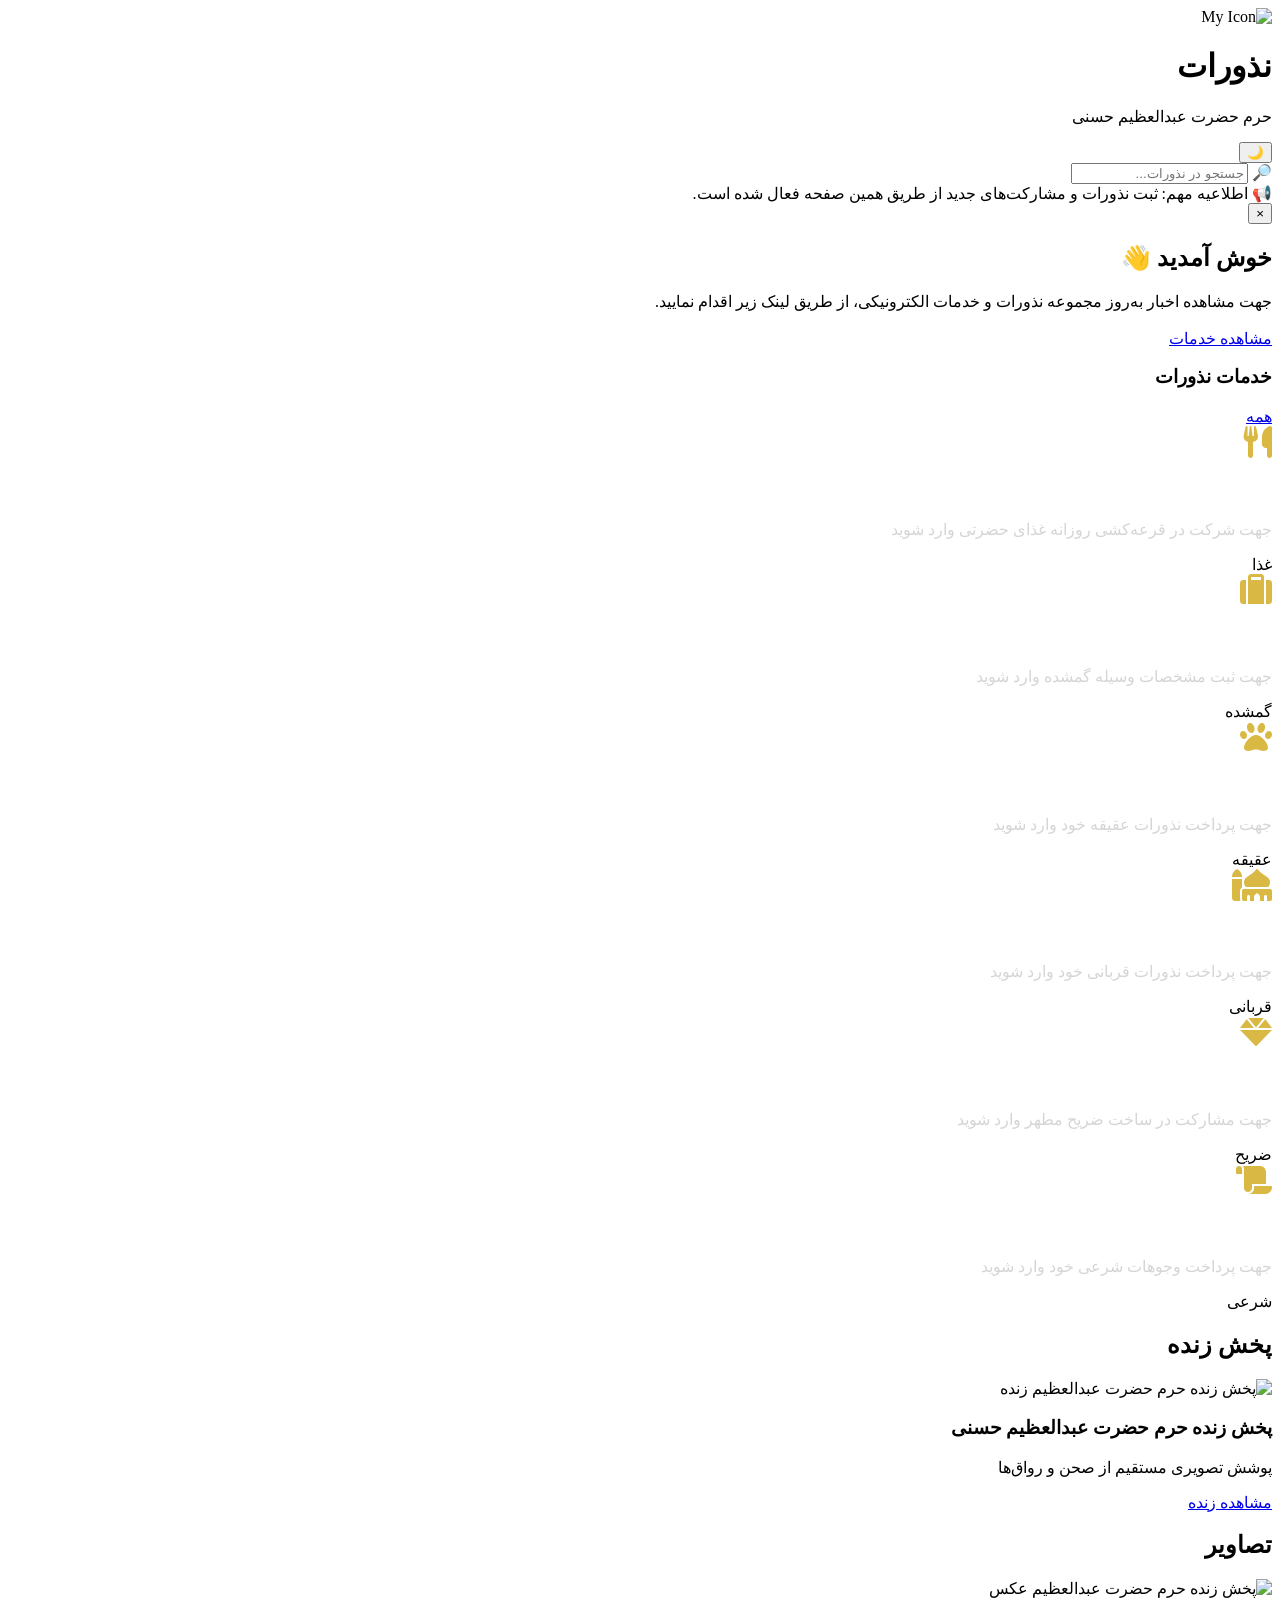
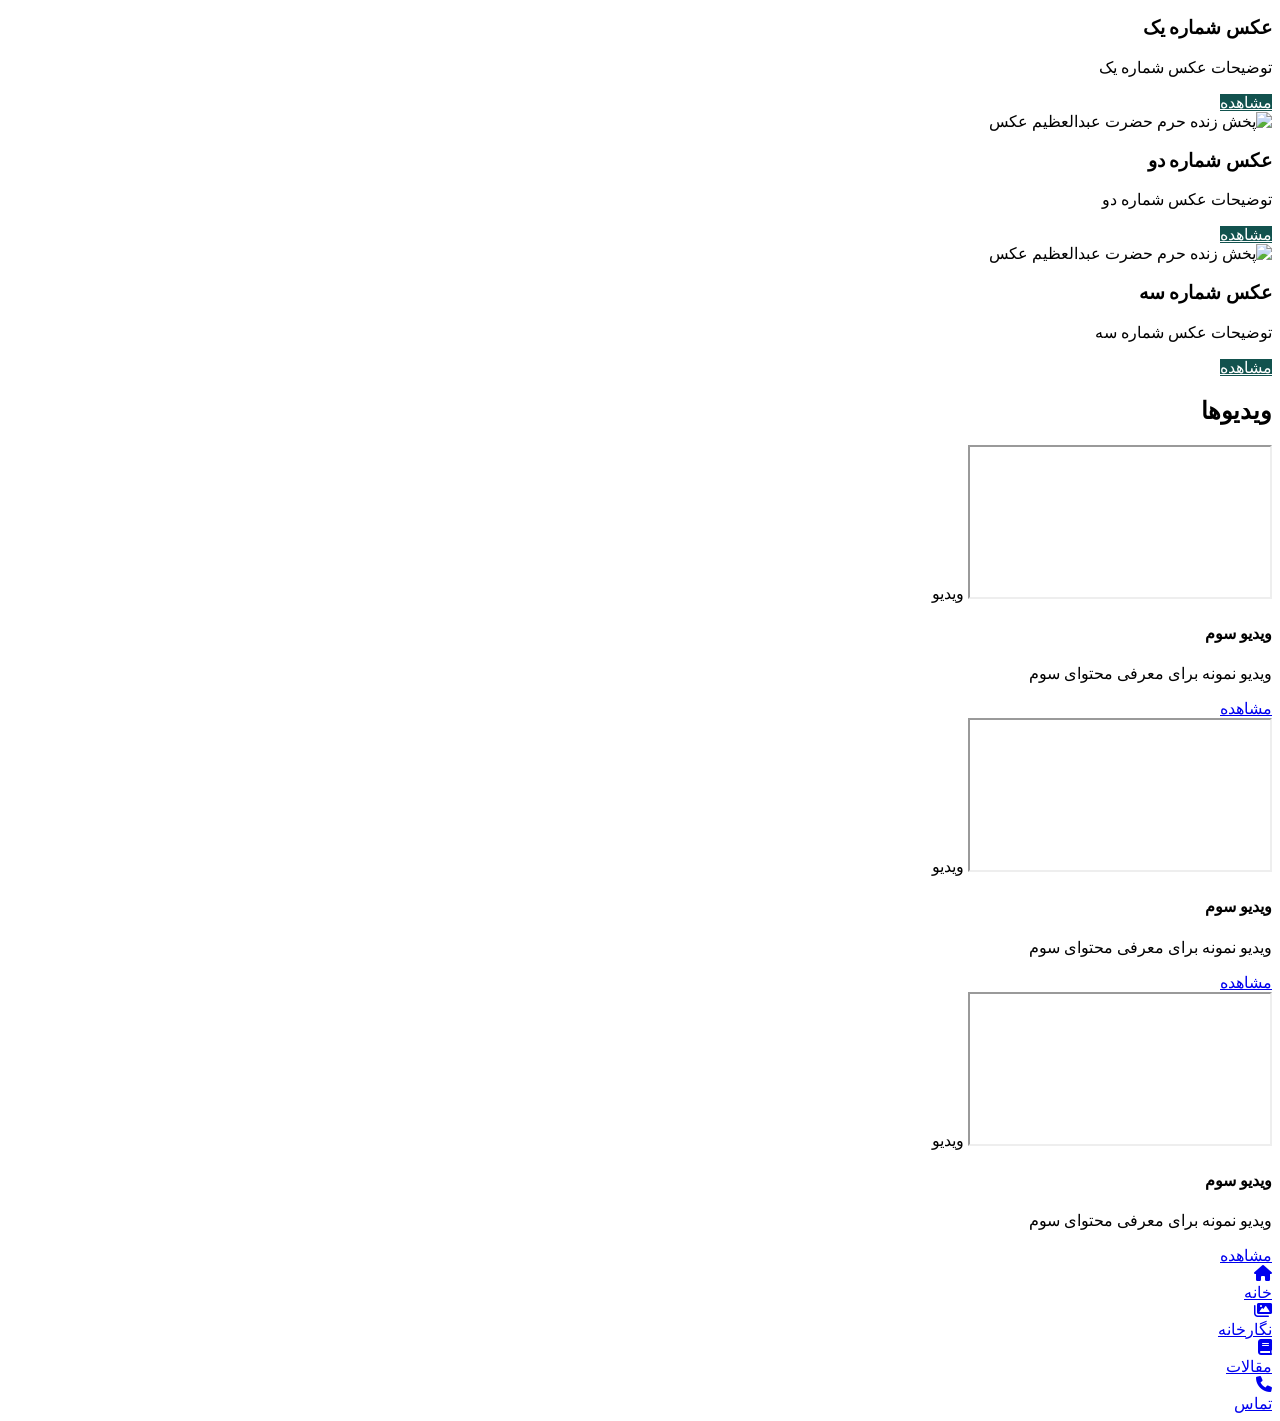
==== commit ebfb05a4: "Update index.html" ====
--- a/index.html
+++ b/index.html
@@ -353,26 +353,6 @@
     }
   </script>
 
-  <!-- صفحه ای که ابتدا نمایش داده می شود -->
-<div id="overlay" style="position:fixed; top:0; left:0; width:100%; height:100%; background:black; color:white; display:flex; justify-content:center; align-items:center; z-index:9999; cursor:pointer;">
-    <h1>برای ورود به سایت کلیک کنید</h1>
-</div>
-
-<!-- پلیر مخفی -->
-<audio id="myAudio" loop>
-    <source src="https://dl.navayezaker.ir/Sound/InShot_%DB%B2%DB%B0%DB%B2%DB%B6%DB%B0%DB%B2%DB%B1%DB%B1_%DB%B0%DB%B4%DB%B3%DB%B3%DB%B4%DB%B8%DB%B1%DB%B1%DB%B1_%DB%B1%DB%B1%DB%B0%DB%B2%DB%B2%DB%B0%DB%B2%DB%B6.mp3" type="audio/mpeg">
-</audio>
-
-<script>
-    const overlay = document.getElementById('overlay');
-    const audio = document.getElementById('myAudio');
-
-    overlay.addEventListener('click', () => {
-        audio.play(); // پخش موسیقی
-        overlay.style.display = 'none'; // مخفی کردن لایه ورود
-    });
-</script>
-
 </body>
 </html>
 <!-- طاها سلطانی -->
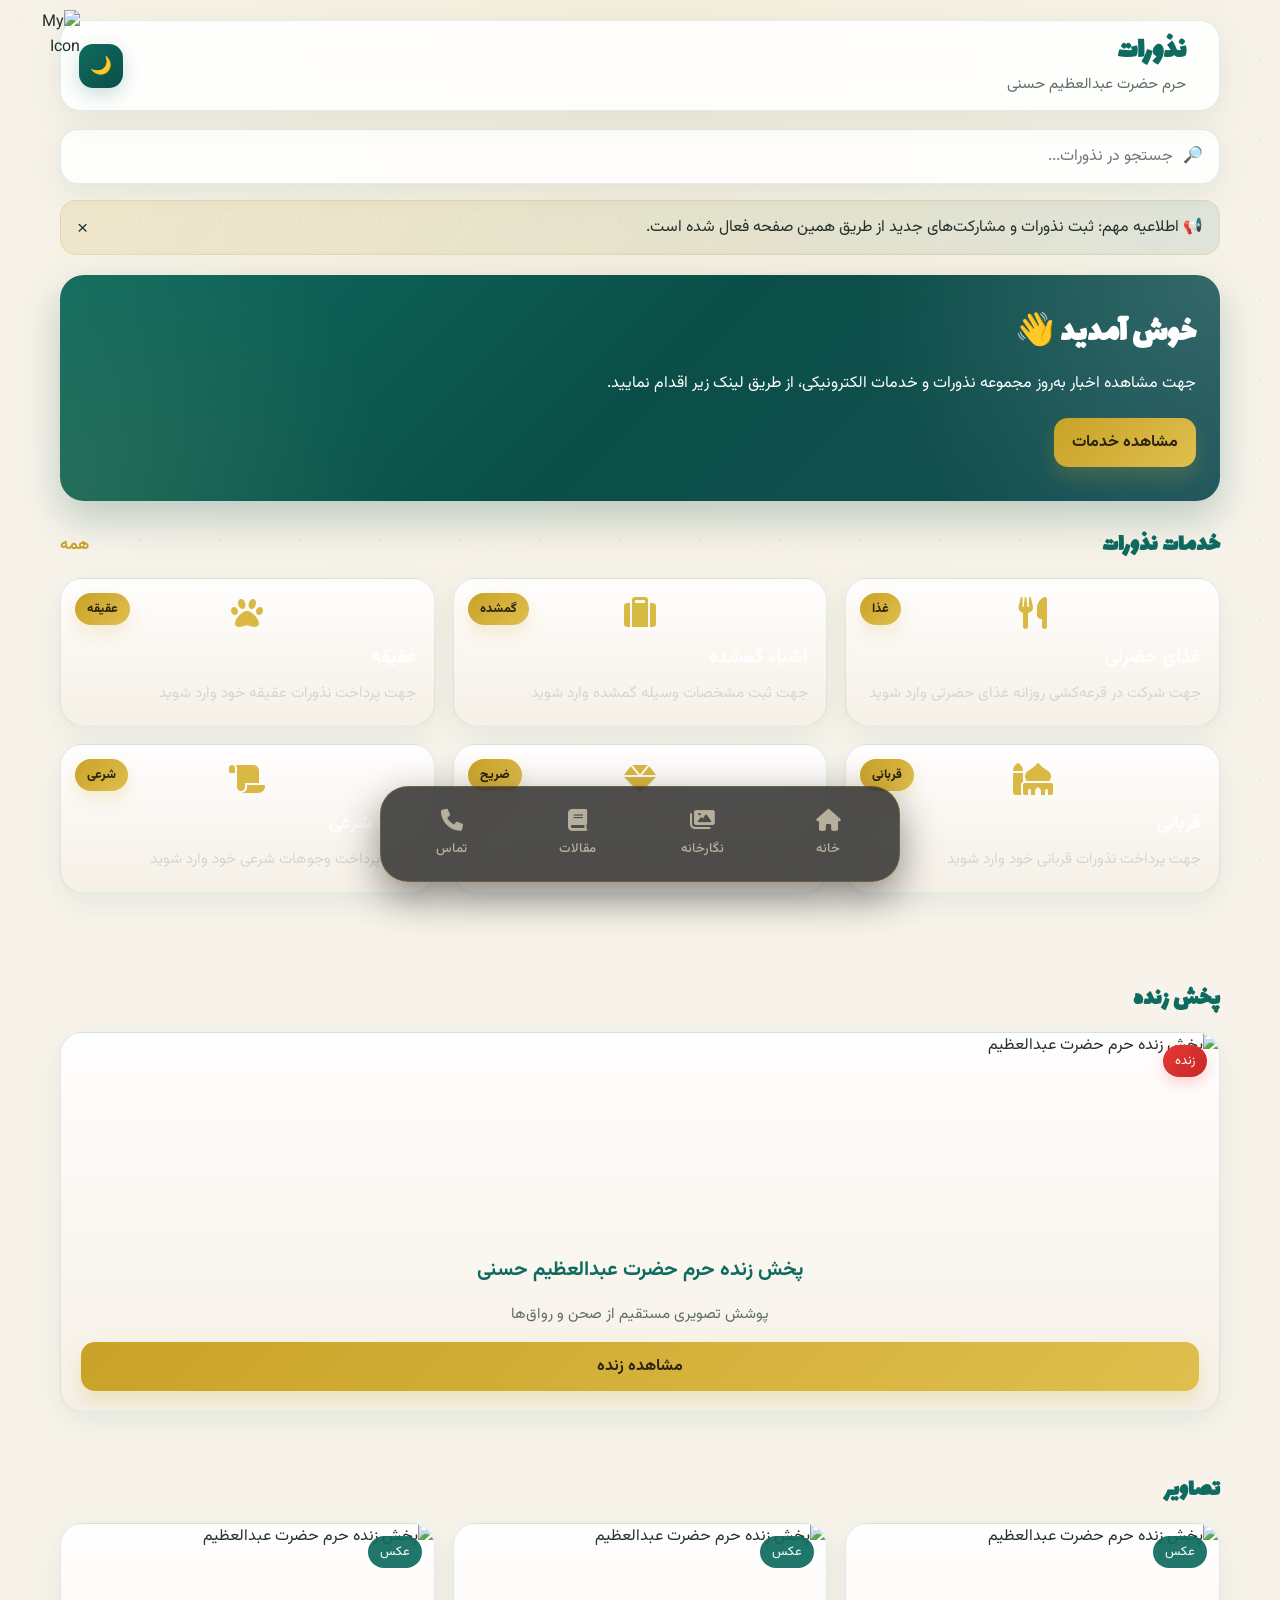
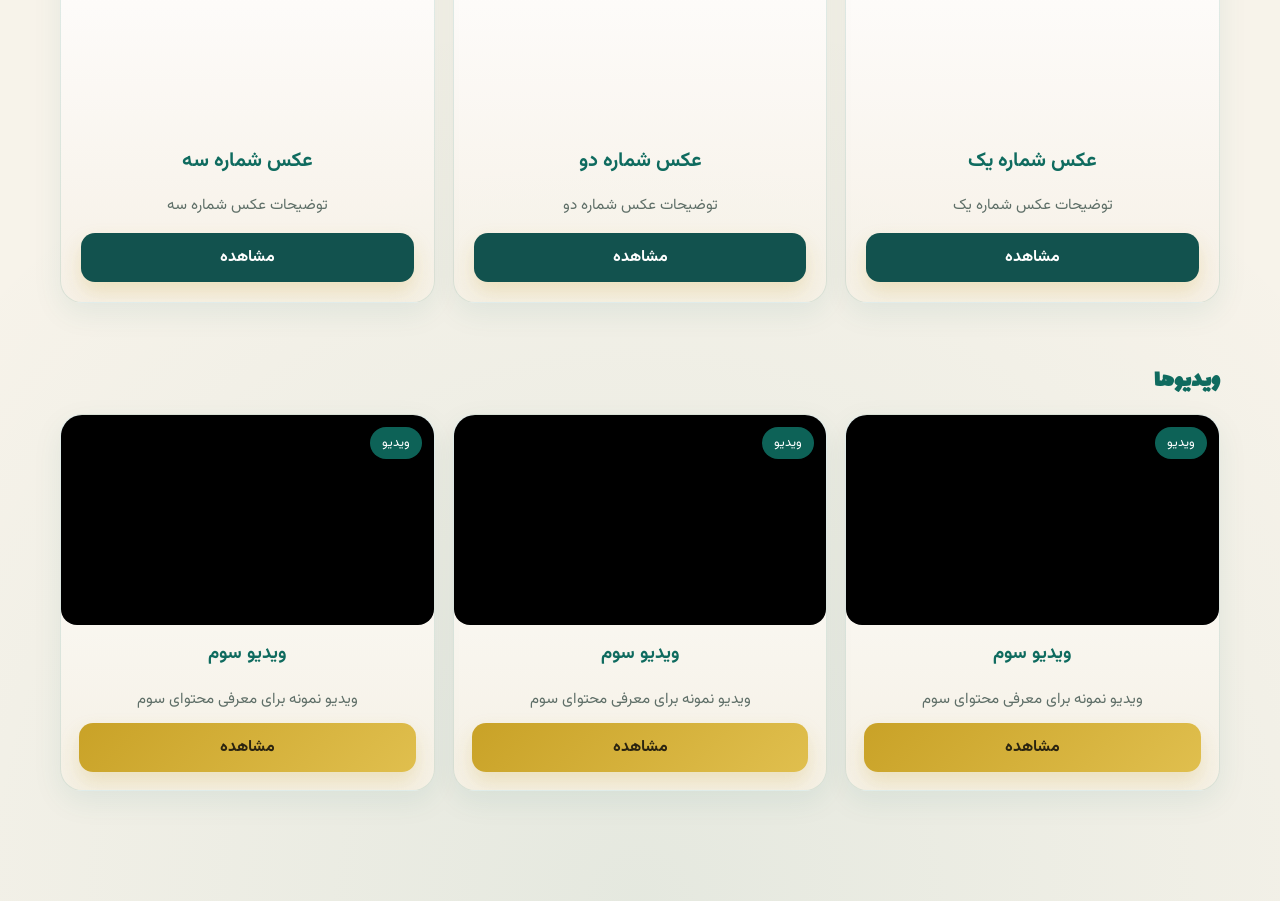
==== commit c16390d8: "Update index.html" ====
--- a/index.html
+++ b/index.html
@@ -8,7 +8,7 @@
   <title>نذورات حرم حضرت عبدالعظیم حسنی</title>
   <link href="https://fonts.googleapis.com/css2?family=Vazirmatn:wght@300;400;500;700;800&family=Lalezar&display=swap" rel="stylesheet">
    <link rel="stylesheet" href="https://cdnjs.cloudflare.com/ajax/libs/font-awesome/6.0.0/css/all.min.css">
-   <link rel="stylesheet" href="css/style.css">
+   <link rel="stylesheet" href="style.css">
 </head>
 <body class="dark">
   <img src="https://s3.picofile.com/file/7992473331/_babol2011_blogfa_com_5.gif" alt="My Icon" id="fixed-icon">
--- a/style.css
+++ b/style.css
@@ -0,0 +1,837 @@
+    :root {
+      --bg-light: #f7f3ea;
+      --bg-dark: #121212;
+
+      --surface-light: rgba(255, 255, 255, 0.88);
+      --surface-dark: rgba(24, 24, 24, 0.95);
+
+      --text-light: #23312c;
+      --text-dark: #f4ecdf;
+
+      --muted-light: #5f6f68;
+      --muted-dark: #d4c7ad;
+
+      --primary-color: #0f6b5f;
+      --primary-dark: #0a4f47;
+      --accent-color: #c9a227;
+      --accent-dark: #a8841b;
+
+      --border-light: rgba(15, 107, 95, 0.12);
+      --border-dark: rgba(201, 162, 39, 0.18);
+
+      --shadow-light: 0 10px 30px rgba(15, 107, 95, 0.08);
+      --shadow-dark: 0 12px 35px rgba(0, 0, 0, 0.35);
+
+      --hero-gradient: linear-gradient(135deg, #0f6b5f 0%, #0a4f47 50%, #174f55 100%);
+      --card-gradient-light: linear-gradient(180deg, rgba(255,255,255,0.92) 0%, rgba(245,240,229,0.92) 100%);
+      --card-gradient-dark: linear-gradient(180deg, rgba(28,28,28,0.98) 0%, rgba(20,20,20,0.98) 100%);
+    }
+    @keyframes changeBackgroundColor {
+  0% { background-color: #0F4F4D; } /* رنگ اصلی شما */
+  20% { background-color: #008080; } /* رنگ سبز یشمی تیره‌تر */
+  40% { background-color: #20B2AA; } /* رنگ سبز یشمی روشن‌تر */
+  60% { background-color: #008080; } /* بازگشت به رنگ تیره */
+  80% { background-color: #0F4F4D; } /* بازگشت به رنگ اصلی */
+  100% { background-color: #0F4F4D; } /* اتمام با رنگ روشن */
+}
+   
+    * {
+      box-sizing: border-box;
+      margin: 0;
+      padding: 0;
+    }
+
+    html {
+      scroll-behavior: smooth;
+    }
+
+    body {
+      font-family: 'Vazirmatn', sans-serif;
+      background:
+        radial-gradient(circle at top, rgba(201,162,39,0.08), transparent 30%),
+        radial-gradient(circle at bottom, rgba(15,107,95,0.08), transparent 35%),
+        var(--bg-light);
+      color: var(--text-light);
+      transition: background-color 0.3s ease, color 0.3s ease;
+      overflow-x: hidden;
+    }
+
+    body.dark {
+      background:
+        radial-gradient(circle at top, rgba(201,162,39,0.06), transparent 30%),
+        radial-gradient(circle at bottom, rgba(15,107,95,0.08), transparent 35%),
+        var(--bg-dark);
+      color: var(--text-dark);
+    }
+
+    body::before {
+      content: "";
+      position: fixed;
+      inset: 0;
+      pointer-events: none;
+      opacity: 0.05;
+      background-image:
+        radial-gradient(circle at 25% 25%, var(--accent-color) 1px, transparent 1px),
+        radial-gradient(circle at 75% 75%, var(--primary-color) 1px, transparent 1px);
+      background-size: 80px 80px;
+      z-index: 0;
+    }
+
+    .app-shell {
+      position: relative;
+      z-index: 1;
+      min-height: 100vh;
+      padding-bottom: 90px;
+    }
+
+    .app-frame {
+      width: 100%;
+      max-width: 1200px;
+      margin: 0 auto;
+      padding: 20px;
+    }
+
+    .topbar {
+      display: flex;
+      align-items: center;
+      justify-content: space-between;
+      gap: 15px;
+      padding: 14px 18px;
+      border-radius: 20px;
+      background: var(--surface-light);
+      backdrop-filter: blur(14px);
+      box-shadow: var(--shadow-light);
+      border: 1px solid var(--border-light);
+      margin-bottom: 18px;
+      transition: background-color 0.3s ease, box-shadow 0.3s ease, border-color 0.3s ease;
+    }
+
+    body.dark .topbar {
+      background: var(--surface-dark);
+      box-shadow: var(--shadow-dark);
+      border-color: var(--border-dark);
+    }
+
+    .topbar-logo img {
+      width: 72px;
+      height: 72px;
+      object-fit: contain;
+      display: block;
+    }
+
+    .topbar-title {
+      flex: 1;
+      text-align: right;
+    }
+
+    .topbar-title h1 {
+      font-family: 'Lalezar', cursive;
+      font-size: 1.9rem;
+      color: var(--primary-color);
+      line-height: 1.1;
+    }
+
+    .topbar-title p {
+      font-size: 0.95rem;
+      margin-top: 4px;
+      color: var(--muted-light);
+    }
+
+    body.dark .topbar-title p {
+      color: var(--muted-dark);
+    }
+
+    .topbar-actions .icon-btn {
+      border: none;
+      width: 44px;
+      height: 44px;
+      border-radius: 14px;
+      cursor: pointer;
+      background: linear-gradient(135deg, var(--primary-color), var(--primary-dark));
+      color: #fff;
+      font-size: 1.1rem;
+      box-shadow: 0 6px 18px rgba(15,107,95,0.22);
+    }
+
+    .search {
+      margin-bottom: 16px;
+    }
+
+    .search-box {
+      display: flex;
+      align-items: center;
+      gap: 10px;
+      background: var(--surface-light);
+      border: 1px solid var(--border-light);
+      border-radius: 18px;
+      padding: 14px 16px;
+      box-shadow: var(--shadow-light);
+    }
+
+    body.dark .search-box {
+      background: var(--surface-dark);
+      border-color: var(--border-dark);
+    }
+
+    .search-box input {
+      width: 100%;
+      border: none;
+      outline: none;
+      background: transparent;
+      font: inherit;
+      color: inherit;
+    }
+
+    .announcement-bar {
+      display: flex;
+      align-items: center;
+      justify-content: space-between;
+      gap: 12px;
+      padding: 14px 16px;
+      border-radius: 16px;
+      background: linear-gradient(135deg, rgba(201,162,39,0.14), rgba(15,107,95,0.10));
+      border: 1px solid rgba(201,162,39,0.18);
+      margin-bottom: 20px;
+      color: inherit;
+    }
+
+    .announcement-close {
+      border: none;
+      background: transparent;
+      font-size: 1.2rem;
+      cursor: pointer;
+      color: inherit;
+    }
+
+    .hero {
+      border-radius: 24px;
+      padding: 34px 24px;
+      margin-bottom: 26px;
+      background: var(--hero-gradient);
+      color: #fff;
+      box-shadow: 0 18px 40px rgba(10,79,71,0.24);
+      position: relative;
+      overflow: hidden;
+    }
+
+    .hero::after {
+      content: "";
+      position: absolute;
+      inset: 0;
+      background:
+        radial-gradient(circle at top right, rgba(255,255,255,0.14), transparent 30%),
+        radial-gradient(circle at bottom left, rgba(255,215,120,0.10), transparent 28%);
+      pointer-events: none;
+    }
+
+    .hero h2 {
+      font-family: 'Lalezar', cursive;
+      font-size: 2rem;
+      margin-bottom: 10px;
+      position: relative;
+      z-index: 1;
+    }
+
+    .hero p {
+      max-width: 720px;
+      line-height: 1.9;
+      position: relative;
+      z-index: 1;
+    }
+
+    .btn {
+      display: inline-flex;
+      align-items: center;
+      justify-content: center;
+      gap: 8px;
+      text-decoration: none;
+      border: none;
+      border-radius: 14px;
+      padding: 12px 18px;
+      cursor: pointer;
+      font-weight: 700;
+      transition: transform 0.25s ease, box-shadow 0.25s ease, background-color 0.25s ease;
+    }
+
+    .btn.primary,
+    .btn.btn-primary {
+      background: linear-gradient(135deg, var(--accent-color), #e0bf4e);
+      color: #2b2410;
+      box-shadow: 0 10px 20px rgba(201,162,39,0.22);
+    }
+
+    .btn:hover {
+      transform: translateY(-2px);
+    }
+
+    .section {
+      margin-bottom: 28px;
+    }
+
+    .section-header {
+      display: flex;
+      align-items: center;
+      justify-content: space-between;
+      margin-bottom: 14px;
+    }
+
+    .section-header h3,
+    .section-header h2 {
+      font-family: 'Lalezar', cursive;
+      color: var(--primary-color);
+      font-size: 1.5rem;
+    }
+
+    .section-header p {
+      color: var(--muted-light);
+      margin-top: 4px;
+    }
+
+    body.dark .section-header p {
+      color: var(--muted-dark);
+    }
+
+    .section-header a {
+      text-decoration: none;
+      color: var(--accent-color);
+      font-weight: 700;
+    }
+
+    .grid {
+      display: grid;
+      grid-template-columns: repeat(3, 1fr);
+      gap: 18px;
+    }
+
+    .card,
+    .live-stream-card,
+    .media-card {
+      background: var(--card-gradient-light);
+      border: 1px solid var(--border-light);
+      border-radius: 22px;
+      box-shadow: var(--shadow-light);
+      overflow: hidden;
+      transition: transform 0.25s ease, box-shadow 0.25s ease, background-color 0.25s ease;
+      position: relative;
+    }
+
+    body.dark .card,
+    body.dark .live-stream-card,
+    body.dark .media-card {
+      background: var(--card-gradient-dark);
+      border-color: var(--border-dark);
+      box-shadow: var(--shadow-dark);
+    }
+
+    .card:hover,
+    .live-stream-card:hover,
+    .media-card:hover {
+      transform: translateY(-6px);
+      box-shadow: 0 18px 34px rgba(15, 107, 95, 0.16);
+    }
+
+    .card-icon,
+    .media-thumb {
+      display: flex;
+      align-items: center;
+      justify-content: center;
+    }
+
+    .card-icon {
+      padding: 18px 18px 0;
+      color: var(--primary-color);
+    }
+
+    .card-content,
+    .media-content {
+      padding: 14px 18px 18px;
+      text-align: right;
+    }
+
+    .card-content h4,
+    .media-content h4 {
+      font-size: 1.15rem;
+      margin-bottom: 8px;
+      color: var(--primary-color);
+    }
+
+    .card-content p,
+    .media-content p {
+      line-height: 1.8;
+      color: var(--muted-light);
+      font-size: 0.95rem;
+    }
+
+    body.dark .card-content p,
+    body.dark .media-content p {
+      color: var(--muted-dark);
+    }
+
+    .card-badge {
+      position: absolute;
+      top: 14px;
+      left: 14px;
+      background: linear-gradient(135deg, var(--accent-color), #e0bf4e);
+      color: #2b2410;
+      padding: 6px 12px;
+      border-radius: 999px;
+      font-size: 0.78rem;
+      font-weight: 800;
+      box-shadow: 0 8px 18px rgba(201,162,39,0.18);
+    }
+
+    #live-streaming,
+    #posters,
+    #videos,
+    #photos {
+      padding: 60px 0 0;
+    }
+
+    .section-padding {
+      padding: 0;
+    }
+
+    .text-center {
+      text-align: center;
+    }
+
+    .container {
+      width: 100%;
+    }
+
+    .row {
+      display: grid;
+      grid-template-columns: repeat(12, 1fr);
+      gap: 18px;
+    }
+
+    .col-lg-4 {
+      grid-column: span 4;
+    }
+
+    .live-stream-card {
+      display: flex;
+      flex-direction: column;
+      height: 100%;
+    }
+
+    .live-stream-thumbnail {
+      position: relative;
+      overflow: hidden;
+    }
+
+    .live-stream-thumbnail img,
+    .media-thumb img {
+      width: 100%;
+      height: 200px;
+      object-fit: cover;
+      display: block;
+      transition: transform 0.35s ease;
+    }
+
+    .live-stream-card:hover .live-stream-thumbnail img,
+    .media-card:hover .media-thumb img {
+      transform: scale(1.06);
+    }
+
+    .live-badge {
+      position: absolute;
+      top: 12px;
+      right: 12px;
+      background: linear-gradient(135deg, #e53935, #c62828);
+      color: #fff;
+      padding: 6px 12px;
+      border-radius: 999px;
+      font-size: 0.8rem;
+      z-index: 2;
+      box-shadow: 0 6px 14px rgba(229,57,53,0.22);
+    }
+
+    .live-stream-content {
+      padding: 20px;
+      text-align: center;
+      flex-grow: 1;
+      display: flex;
+      flex-direction: column;
+      justify-content: space-between;
+      gap: 14px;
+    }
+
+    .live-stream-content h3 {
+      font-size: 1.25rem;
+      color: var(--primary-color);
+      line-height: 1.7;
+    }
+
+    .live-stream-content p {
+      color: var(--muted-light);
+      line-height: 1.8;
+      font-size: 0.95rem;
+    }
+
+    body.dark .live-stream-content p {
+      color: var(--muted-dark);
+    }
+
+    .media-card {
+      display: flex;
+      flex-direction: column;
+      height: 100%;
+    }
+
+    .media-thumb {
+      position: relative;
+      overflow: hidden;
+    }
+
+    .media-badge {
+      position: absolute;
+      top: 12px;
+      right: 12px;
+      background: rgba(15,107,95,0.92);
+      color: #fff;
+      padding: 6px 12px;
+      border-radius: 999px;
+      font-size: 0.8rem;
+      z-index: 2;
+    }
+
+    .media-content {
+      text-align: center;
+      display: flex;
+      flex-direction: column;
+      gap: 10px;
+      flex-grow: 1;
+    }
+
+    .video-frame {
+      width: 100%;
+      aspect-ratio: 16 / 9;
+      border: 0;
+      border-radius: 16px;
+      overflow: hidden;
+      background: #000;
+    }
+
+    .bottom-nav {
+      position: fixed;
+      left: 0;
+      right: 0;
+      bottom: 0;
+      z-index: 50;
+      padding: 10px 14px 14px;
+      background: transparent;
+    }
+
+    .bottom-nav-inner {
+      width: 100%;
+      max-width: 420px;
+      margin: 0 auto;
+      display: flex;
+      justify-content: space-around;
+      align-items: center;
+      padding: 12px 10px;
+      border-radius: 22px;
+      background: rgba(255,255,255,0.78);
+      backdrop-filter: blur(16px);
+      border: 1px solid var(--border-light);
+      box-shadow: 0 10px 28px rgba(0,0,0,0.08);
+    }
+
+    body.dark .bottom-nav-inner {
+      background: rgba(20,20,20,0.82);
+      border-color: var(--border-dark);
+    }
+
+    .nav-item {
+      display: flex;
+      flex-direction: column;
+      align-items: center;
+      justify-content: center;
+      gap: 4px;
+      color: var(--muted-light);
+      opacity: 0.8;
+      font-size: 0.9rem;
+      font-weight: 500;
+    }
+
+    body.dark .nav-item {
+      color: var(--muted-dark);
+    }
+
+    .nav-item a {
+      color: inherit;
+      text-decoration: none;
+    }
+
+    .nav-item.active {
+      opacity: 1;
+      font-weight: 800;
+      color: var(--primary-color);
+      background: rgba(15,107,95,0.08);
+      padding: 8px 14px;
+      border-radius: 16px;
+    }
+
+    .nav-icon {
+      font-size: 1.45rem;
+      line-height: 1;
+    }
+
+    @media (max-width: 768px) {
+      .app-frame { padding: 14px; }
+      .topbar { padding: 12px 14px; }
+      .topbar-logo img { width: 58px; height: 58px; }
+      .topbar-title h1 { font-size: 1.55rem; }
+      .hero { padding: 26px 18px; }
+      .hero h2 { font-size: 1.6rem; }
+      .grid { grid-template-columns: 1fr; }
+      .col-lg-4 { grid-column: span 12; }
+      .section-header h3,
+      .section-header h2 { font-size: 1.3rem; }
+      .bottom-nav-inner { max-width: 100%; }
+    }
+    #fixed-icon {
+  position: fixed;      /* باعث می‌شود با اسکرول ثابت بماند */
+  top: 10px;            /* فاصله از لبه بالایی صفحه (مثلاً 10 پیکسل) */
+  left: 10px;           /* فاصله از لبه سمت چپ صفحه (این مقدار را جایگزین right کردیم) */
+  width: 70px;          /* عرض آیکون (مثلاً 50 پیکسل) */
+  height: 60px;         /* ارتفاع آیکون (مثلاً 50 پیکسل) */
+  z-index: 1000;            /* اطمینان از اینکه روی سایر عناصر قرار می‌گیرد */
+  /* می‌توانید استایل‌های بیشتری مثل border-radius برای گرد کردن گوشه‌ها اضافه کنید */
+  /* border-radius: 50%; */
+}
+/* Modern Bottom Navigation */
+
+.bottom-nav{
+position:fixed;
+bottom:18px;
+left:0;
+right:0;
+z-index:1000;
+padding:0 18px;
+}
+
+
+
+.bottom-nav-inner{
+
+max-width:520px;
+margin:auto;
+
+display:flex;
+justify-content:space-around;
+align-items:center;
+
+background:
+rgba(20,20,20,.75);
+
+backdrop-filter:blur(20px);
+
+border-radius:28px;
+
+padding:12px 8px;
+
+border:1px solid rgba(201,162,39,.25);
+
+box-shadow:
+0 15px 40px rgba(0,0,0,.45);
+
+}
+
+
+
+
+.nav-item{
+
+flex:1;
+
+text-align:center;
+
+text-decoration:none;
+
+color:#cfc7b0;
+
+display:flex;
+
+flex-direction:column;
+
+align-items:center;
+
+gap:5px;
+
+padding:10px 5px;
+
+border-radius:22px;
+
+transition:.3s;
+
+}
+
+
+
+.nav-icon{
+
+font-size:22px;
+
+}
+
+
+
+.nav-item span{
+
+font-size:13px;
+
+}
+
+
+
+
+.nav-item.active{
+
+background:
+linear-gradient(
+135deg,
+#c9a227,
+#e6c45a
+);
+
+color:#222;
+
+box-shadow:
+
+0 8px 20px rgba(201,162,39,.35);
+
+}
+
+
+
+.nav-item:hover{
+
+transform:translateY(-4px);
+
+}
+
+
+
+
+
+@media(max-width:600px){
+
+.bottom-nav-inner{
+
+border-radius:22px;
+
+}
+
+
+.nav-item span{
+
+font-size:12px;
+
+}
+
+}
+.pagination{
+
+
+display:flex;
+
+justify-content:center;
+
+align-items:center;
+
+gap:8px;
+
+margin-top:35px;
+
+direction:ltr;
+
+}
+
+
+
+.page-btn{
+
+
+width:40px;
+
+height:40px;
+
+
+border-radius:14px;
+
+
+border:1px solid var(--border-light);
+
+
+background:var(--surface-light);
+
+
+color:var(--text-light);
+
+
+cursor:pointer;
+
+
+font-weight:bold;
+
+
+transition:.3s;
+
+
+}
+
+
+
+body.dark .page-btn{
+
+
+background:var(--surface-dark);
+
+color:var(--text-dark);
+
+border-color:var(--border-dark);
+
+
+}
+
+
+
+.page-btn:hover{
+
+
+transform:translateY(-3px);
+
+
+}
+
+
+
+.page-btn.active{
+
+
+background:var(--primary-color);
+
+color:white;
+
+border:none;
+
+
+box-shadow:
+
+0 8px 20px rgba(0,0,0,.2);
+
+
+}
+
+
+
+.pagination span{
+
+
+color:var(--text-light);
+
+padding:0 5px;
+
+}
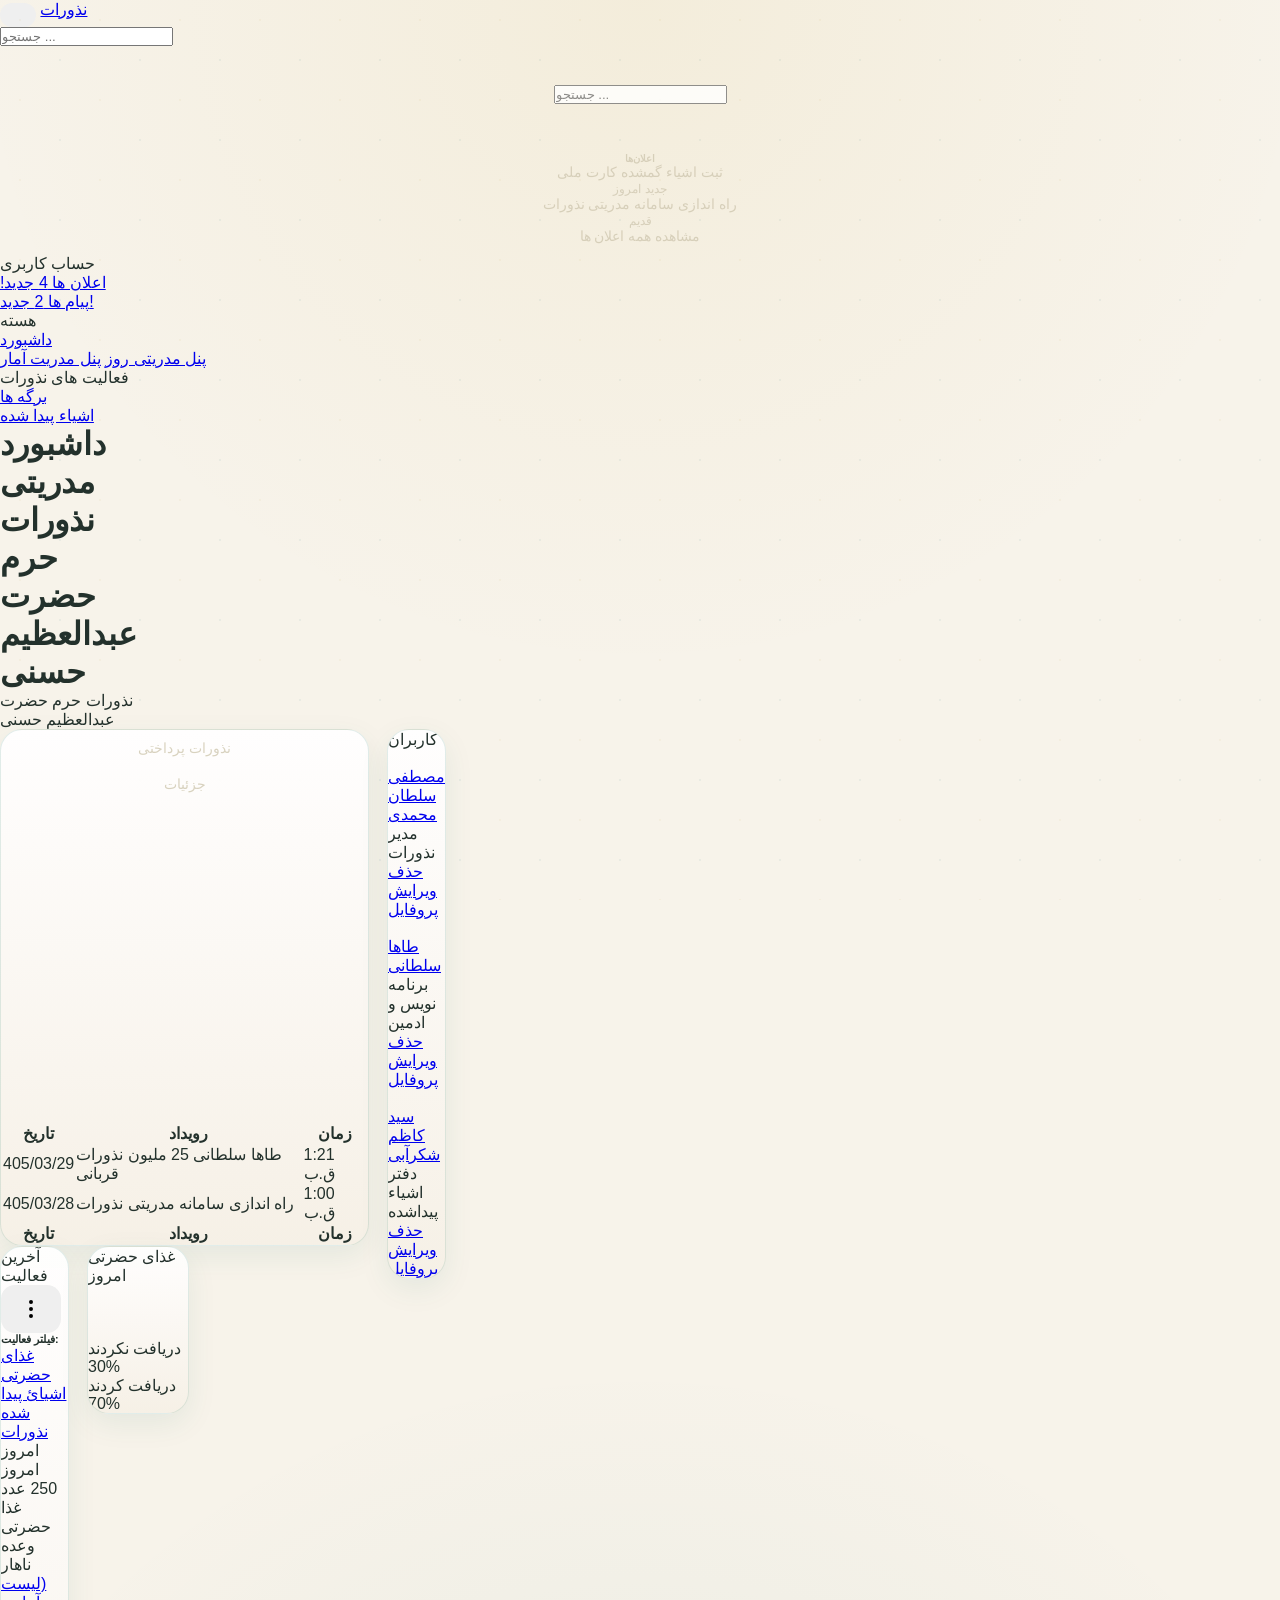
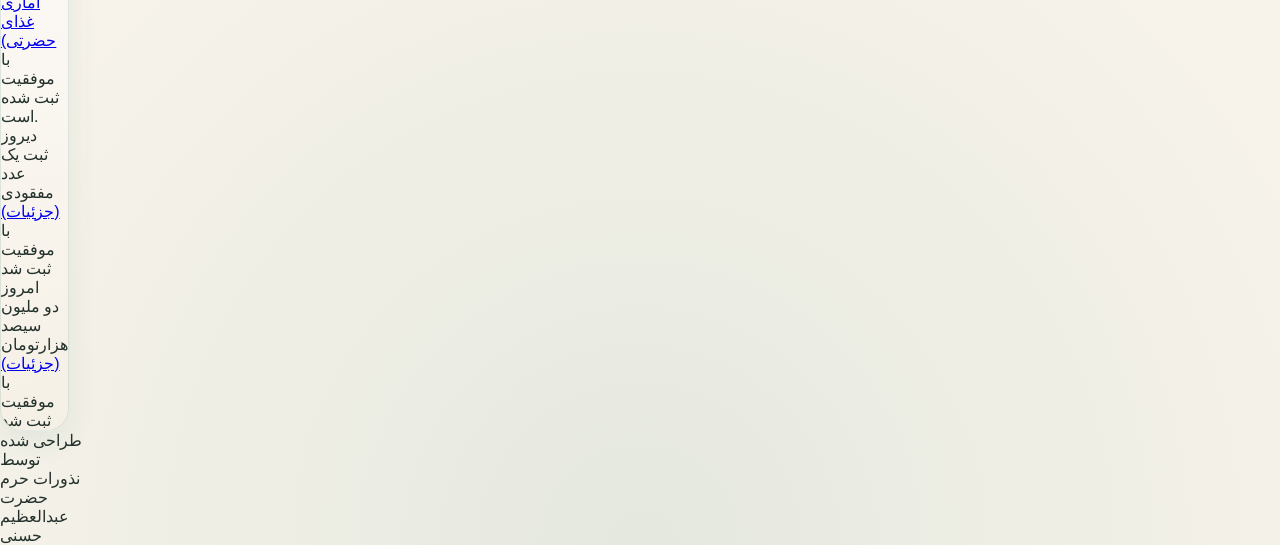
==== commit c37d8ac9: "Update index.html" ====
--- a/index.html
+++ b/index.html
@@ -1,358 +1,406 @@
-
 <!-- هوالحبیب -->
 <!DOCTYPE html>
-<html lang="fa" dir="rtl">
-<head>
-  <meta charset="UTF-8" />
-  <meta name="viewport" content="width=device-width, initial-scale=1.0" />
-  <title>نذورات حرم حضرت عبدالعظیم حسنی</title>
-  <link href="https://fonts.googleapis.com/css2?family=Vazirmatn:wght@300;400;500;700;800&family=Lalezar&display=swap" rel="stylesheet">
-   <link rel="stylesheet" href="https://cdnjs.cloudflare.com/ajax/libs/font-awesome/6.0.0/css/all.min.css">
-   <link rel="stylesheet" href="style.css">
-</head>
-<body class="dark">
-  <img src="https://s3.picofile.com/file/7992473331/_babol2011_blogfa_com_5.gif" alt="My Icon" id="fixed-icon">
-  <main class="app-shell">
-    <div class="app-frame">
-
-      <header class="topbar">
-        <div class="topbar-logo">
-          <!-- <img src="https://nozorat.abdulazim.com/sites/all/themes/nozooratthemes/logo.png" alt="لوگو"> -->
+<html lang="fa">
+  <head>
+    <meta charset="utf-8">
+    <meta name="viewport" content="width=device-width, initial-scale=1, shrink-to-fit=no">
+    <title>سامانه مدریتی نذورات حرم حضرت عبدالعظیم حسنی</title>
+    <!-- <link rel="stylesheet" href="assets/css/fonts.css">
+    <link rel="stylesheet" href="assets/css/boxicons.css"> -->
+    <link rel="stylesheet" href="style.css">
+  </head>
+  <body class="nav-fixed">
+
+  <nav class="is-rtl topnav navbar navbar-expand shadow justify-content-between justify-content-sm-start navbar-light bg-white" id="snavAccordion">
+    <button class="btn btn-icon btn-transparent-dark order-1 order-lg-0 me-2 ms-lg-2 me-lg-0" id="sidebarToggle">
+      <i class="bx bx-menu bx-sm"></i>
+    </button>
+    <a class="navbar-brand pe-3 ps-4 ps-lg-2" href="index.html">نذورات</a>
+    <form class="form-inline me-auto d-none d-lg-block me-3">
+      <div class="input-group input-group-joined input-group-solid">
+        <input class="form-control pe-0" type="search" placeholder="جستجو ..." aria-label="جستجو">
+        <div class="input-group-text"><i class="bx bx-search bx-sm"></i></div>
+      </div>
+    </form>
+
+    <!-- Navbar Items-->
+    <ul class="navbar-nav align-items-center ms-auto">
+
+      <!-- Navbar Search Dropdown-->
+      <!-- * * Note: * * Visible only below the lg breakpoint-->
+      <li class="nav-item dropdown no-caret me-3 d-lg-none">
+        <a class="btn btn-icon btn-transparent-dark dropdown-toggle" id="searchDropdown" href="#" role="button" data-bs-toggle="dropdown" aria-haspopup="true" aria-expanded="false">
+          <i class="bx bx-search bx-sm"></i>
+        </a>
+        <!-- Dropdown - Search-->
+        <div class="dropdown-menu dropdown-menu-end p-3 shadow animated--fade-in-up" aria-labelledby="searchDropdown">
+          <form class="form-inline me-auto w-100">
+            <div class="input-group input-group-joined input-group-solid">
+              <input class="form-control pe-0" type="text" placeholder="جستجو ..." aria-label="Search" aria-describedby="basic-addon2">
+              <div class="input-group-text"><i class="bx bx-search"></i></div>
+            </div>
+          </form>
         </div>
-        <div class="topbar-title">
-          <h1>نذورات</h1>
-          <p>حرم حضرت عبدالعظیم حسنی</p>
+      </li>
+
+      <!-- Alerts Dropdown-->
+      <li class="nav-item dropdown no-caret d-none d-sm-block me-3 bdr-notify">
+        <a class="btn btn-icon btn-transparent-dark dropdown-toggle" id="navbarDropdownAlerts" href="javascript:void(0);" role="button" data-bs-toggle="dropdown" aria-haspopup="true" aria-expanded="false">
+          <i class="bx bx-bell bx-sm"></i>
+        </a>
+        <div class="dropdown-menu dropdown-menu-end border-0 shadow animated--fade-in-up" aria-labelledby="navbarDropdownAlerts">
+          <h6 class="dropdown-header bdr-notify-header">
+            <i class="bx bx-bell me-2"></i>
+            اعلان‌ها
+          </h6>
+          <div class="dropdown-div">
+
+            <!-- اعلان 1-->
+            <a class="dropdown-item bdr-notify-item" href="#">
+              <div class="bdr-notify-item-icon bg-warning"><i class="bx bx-wallet"></i></div>
+              <div class="bdr-notify-item-content">
+                <p>ثبت اشیاء گمشده کارت ملی</p>
+                <small class="text-muted">جدید امروز</small>
+              </div>
+            </a>
+            <!-- اعلان 2-->
+            <a class="dropdown-item bdr-notify-item" href="#">
+              <div class="bdr-notify-item-icon bg-info"><i class="bx bx-wallet"></i></div>
+              <div class="bdr-notify-item-content">
+                <p>راه اندازی سامانه مدریتی نذورات</p>
+                <small class="text-muted">قدیم</small>
+              </div>
+            </a>
+          </div>
+          <a class="dropdown-item bdr-notify-footer" href="#">مشاهده همه اعلان ها</a>
         </div>
-        <div class="topbar-actions">
-          <button class="icon-btn" id="themeToggle" aria-label="تغییر تم">🌙</button>
-        </div>
-      </header>
-
-      <section class="search">
-        <div class="search-box">
-          <span>🔎</span>
-          <input type="text" placeholder="جستجو در نذورات...">
-        </div>
-      </section>
-
-      <div class="announcement-bar" id="announcementBar">
-        <div>📢 اطلاعیه مهم: ثبت نذورات و مشارکت‌های جدید از طریق همین صفحه فعال شده است.</div>
-        <button class="announcement-close" type="button" aria-label="بستن اطلاعیه">×</button>
-      </div>
-
-      <section class="hero">
-        <h2>خوش آمدید 👋</h2>
-        <p>جهت مشاهده اخبار به‌روز مجموعه نذورات و خدمات الکترونیکی، از طریق لینک زیر اقدام نمایید.</p>
-        <div style="margin-top:18px; position: relative; z-index: 1;">
-          <a href="#services" class="btn primary">مشاهده خدمات</a>
-        </div>
-      </section>
-
-    <section class="section" id="services">
-  <div class="section-header">
-    <h3>خدمات نذورات</h3>
-    <a href="#">همه</a>
-  </div>
-
-  <div class="grid">
-    <article class="card" style="animation: changeBackgroundColor 15s infinite;">
-      <div class="card-icon" style="animation: changeBackgroundColor 15s infinite;">
-        <i class="fas fa-utensils" style="font-size:32px; color: #DAB844;"></i> <!-- آیکون غذا -->
-      </div>
-      <div class="card-content" style="animation: changeBackgroundColor 15s infinite;">
-        <h4 style="color: white;">غذای حضرتی</h4>
-        <p style="color: rgb(213, 213, 213);">جهت شرکت در قرعه‌کشی روزانه غذای حضرتی وارد شوید</p>
-      </div>
-      <div class="card-badge">غذا</div>
-    </article>
-
-    <article class="card" style="animation: changeBackgroundColor 15s infinite;">
-      <div class="card-icon" style="animation: changeBackgroundColor 15s infinite;">
-        <i class="fas fa-suitcase" style="font-size:32px; color: #DAB844;"></i> <!-- آیکون اشیاء گمشده -->
-      </div>
-      <div class="card-content" style="animation: changeBackgroundColor 15s infinite;">
-        <h4 style="color: white;">اشیاء گمشده</h4>
-        <p style="color: rgb(213, 213, 213);">جهت ثبت مشخصات وسیله گمشده وارد شوید</p>
-      </div>
-      <div class="card-badge">گمشده</div>
-    </article>
-
-    <article class="card" style="animation: changeBackgroundColor 15s infinite;">
-      <div class="card-icon" style="animation: changeBackgroundColor 15s infinite;">
-        <i class="fas fa-paw" style="font-size:32px; color: #DAB844;"></i> <!-- آیکون عقیقه (حیوان) -->
-      </div>
-      <div class="card-content" style="animation: changeBackgroundColor 15s infinite;">
-        <h4 style="color: white;">عقیقه</h4>
-        <p style="color: rgb(213, 213, 213);">جهت پرداخت نذورات عقیقه خود وارد شوید</p>
-      </div>
-      <div class="card-badge">عقیقه</div>
-    </article>
-
-    <article class="card" style="animation: changeBackgroundColor 15s infinite;">
-      <div class="card-icon" style="animation: changeBackgroundColor 15s infinite;">
-        <i class="fas fa-mosque" style="font-size:32px; color: #DAB844;"></i> <!-- آیکون قربانی/مسجد -->
-      </div>
-      <div class="card-content" style="animation: changeBackgroundColor 15s infinite;">
-        <h4 style="color: white;">قربانی</h4>
-        <p style="color: rgb(213, 213, 213);">جهت پرداخت نذورات قربانی خود وارد شوید</p>
-      </div>
-      <div class="card-badge">قربانی</div>
-    </article>
-
-    <article class="card" style="animation: changeBackgroundColor 15s infinite;">
-      <div class="card-icon" style="animation: changeBackgroundColor 15s infinite;">
-        <i class="fas fa-gem" style="font-size:32px; color: #DAB844;"></i> <!-- آیکون ضریح (الماس/جواهر) -->
-      </div>
-      <div class="card-content" style="animation: changeBackgroundColor 15s infinite;">
-        <h4 style="color: white;">ساخت ضریح حرم</h4>
-        <p style="color: rgb(213, 213, 213);">جهت مشارکت در ساخت ضریح مطهر وارد شوید</p>
-      </div>
-      <div class="card-badge">ضریح</div>
-    </article>
-
-    <article class="card" style="animation: changeBackgroundColor 15s infinite;">
-      <div class="card-icon" style="animation: changeBackgroundColor 15s infinite;">
-        <i class="fas fa-scroll" style="font-size:32px; color: #DAB844;"></i> <!-- آیکون وجوه شرعی -->
-      </div>
-      <div class="card-content" style="animation: changeBackgroundColor 15s infinite;">
-        <h4 style="color: white;">وجوه شرعی</h4>
-        <p style="color: rgb(213, 213, 213);">جهت پرداخت وجوهات شرعی خود وارد شوید</p>
-      </div>
-      <div class="card-badge">شرعی</div>
-    </article>
-  </div>
-</section>
-
-<!-- 
-نکته مهم: برای اینکه آیکون‌های Font Awesome نمایش داده شوند، باید لینک CSS مربوط به Font Awesome را به بخش <head> فایل HTML خود اضافه کنید. مثال:
-<link rel="stylesheet" href="https://cdnjs.cloudflare.com/ajax/libs/font-awesome/6.0.0/css/all.min.css">
--->
-
-<section id="live-streaming" class="section-padding centered-live-section">
-  <div class="container-custom"> <!-- یک کلاس دلخواه برای کانتینر -->
-    <div class="section-header text-center">
-      <h2>پخش زنده</h2>
+      </li>
+
+      
+    </ul>
+  </nav>
+  <div id="layoutSidenav">
+    <div id="layoutSidenav_nav">
+      <nav class="snav shadow-right snav-light">
+        <div class="snav-menu">
+          <div class="nav accordion" id="accordionSidenav">
+
+
+            <div class="snav-menu-heading d-sm-none">حساب کاربری</div>
+
+            <!-- اعلان ها -->
+            <a class="nav-link d-sm-none" href="#">
+              <div class="nav-link-icon"><i class="bx bx-bell "></i></div>
+              اعلان ها
+              <span class="badge bg-warning-soft text-warning ms-auto">4 جدید!</span>
+            </a>
+
+            <!-- پیام ها -->
+            <a class="nav-link d-sm-none" href="#">
+              <div class="nav-link-icon"><i class="bx bx-envelope"></i></div>
+              پیام ها
+              <span class="badge bg-success-soft text-success ms-auto">2 جدید!</span>
+            </a>
+            
+
+            <div class="snav-menu-heading">هسته</div>
+
+            <!-- پیشخوان -->
+            <a class="nav-link collapsed active" href="javascript:void(0);" data-bs-toggle="collapse" data-bs-target="#collapseDashboards" aria-expanded="false" aria-controls="collapseDashboards">
+              <div class="nav-link-icon"><i class="bx bx-pulse"></i></div>
+              داشبورد
+              <div class="snav-collapse-arrow"><i class="bx bx-chevron-down"></i></div>
+            </a>
+            <div class="collapse" id="collapseDashboards" data-bs-parent="#accordionSidenav">
+              <nav class="snav-menu-nested nav accordion" id="accordionSidenavPages">
+                <a class="nav-link active" href="index.html">پنل مدریتی روز</a>
+                <a class="nav-link" href="index2.html">پنل مدریت آمار</a>
+              </nav>
+            </div>
+
+
+
+            <div class="snav-menu-heading">فعالیت های نذورات</div>
+            <!-- برگه ها -->
+            <a class="nav-link collapsed pt-0" href="javascript:void(0);" data-bs-toggle="collapse" data-bs-target="#collapsePages" aria-expanded="false" aria-controls="collapsePages">
+              <div class="nav-link-icon"><i class="bx bx-grid"></i></div>
+              برگه ها
+              <div class="snav-collapse-arrow"><i class="bx bx-chevron-down"></i></div>
+            </a>
+            <div class="collapse" id="collapsePages" data-bs-parent="#accordionSidenav">
+
+
+              <nav class="snav-menu-nested nav accordion" id="accordionSidenavPagesMenu">
+
+               <!-- فاکتور -->
+                <a class="nav-link" href="index3.html">اشیاء پیدا شده</a>
+                   
+                  </nav>
+                </div>
+      </nav>
     </div>
-    <div class="row-custom"> <!-- یک کلاس دلخواه برای ردیف -->
-      <div class="col-custom"> <!-- یک کلاس دلخواه برای ستون -->
-        <div class="live-stream-card">
-          <div class="live-stream-thumbnail">
-            <img src="https://ana.ir/c-files/old/1399/02/15/637242150017422596.jpg" alt="پخش زنده حرم حضرت عبدالعظیم">
-            <span class="live-badge">زنده</span>
+    <div id="layoutSidenav_content">
+
+      <main class="is-rtl">
+        <header class="page-header page-header-dark bg-gradient-primary-to-secondary pb-10">
+          <div class="container-xl px-4">
+            <div class="page-header-content pt-4">
+              <div class="row align-items-center justify-content-between">
+                <div class="col-auto mt-4">
+                  <h1 class="page-header-title">
+                    <!-- <div class="page-header-icon"><i class="bx bx-pulse"></i></div> -->
+                    داشبورد مدریتی نذورات حرم حضرت عبدالعظیم حسنی
+                  </h1>
+                  <div class="page-header-subtitle">نذورات حرم حضرت عبدالعظیم حسنی</div>
+                </div>
+              </div>
+            </div>
           </div>
-          <div class="live-stream-content">
-            <h3>پخش زنده حرم حضرت عبدالعظیم حسنی</h3>
-            <p>پوشش تصویری مستقیم از صحن و رواق‌ها</p>
-            <a href="https://your-streaming-url.com/abdulazim" class="btn btn-primary" target="_blank">مشاهده زنده</a>
+        </header>
+        <!-- Main page content -->
+        <div class="container-xl px-4 mt-n10">
+          <div class="row">
+            <div class="col-xl-4 mb-4">
+            </div>
+          </div>
+          <div class="row">
+            <div class="col-xxl-8">
+              <!-- Tabbed dashboard card example-->
+              <div class="card mb-4">
+                <div class="card-header border-bottom">
+                  <!-- Dashboard card navigation-->
+                  <ul class="nav nav-tabs card-header-tabs" id="dashboardNav" role="tablist">
+                    <li class="nav-item me-1"><a class="nav-link active" id="overview-pill" href="#overview" data-bs-toggle="tab" role="tab" aria-controls="overview" aria-selected="true">نذورات پرداختی</a></li>
+                    <li class="nav-item"><a class="nav-link" id="activities-pill" href="#activities" data-bs-toggle="tab" role="tab" aria-controls="activities" aria-selected="false">جزئیات</a></li>
+                  </ul>
+                </div>
+                <div class="card-body">
+                  <div class="tab-content" id="dashboardNavContent">
+                    <!-- Dashboard Tab Pane 1-->
+                    <div class="tab-pane fade show active" id="overview" role="tabpanel" aria-labelledby="overview-pill">
+                      <div class="chart-area mb-4 mb-lg-0" style="height: 20rem"><canvas id="myAreaChart" width="100%" height="30"></canvas></div>
+                    </div>
+                    <!-- Dashboard Tab Pane 2-->
+                    <div class="tab-pane fade" id="activities" role="tabpanel" aria-labelledby="activities-pill">
+                      <table id="datatablesSimple">
+                        <thead>
+                        <tr>
+                          <th>تاریخ</th>
+                          <th>رویداد</th>
+                          <th>زمان</th>
+                        </tr>
+                        </thead>
+                        <tfoot>
+                        <tr>
+                          <th>تاریخ</th>
+                          <th>رویداد</th>
+                          <th>زمان</th>
+                        </tr>
+                        </tfoot>
+                        <tbody>
+                        <tr>
+                          <td>405/03/29</td>
+                          <td>
+                            <i class="me-2 text-green" data-feather="zap"></i>
+                            طاها سلطانی 25 ملیون نذورات قربانی
+                          </td>
+                          <td>1:21 ق.ب</td>
+                        </tr>
+                        <tr>
+                          <td>405/03/28</td>
+                          <td>
+                            <i class="me-2 text-red" data-feather="zap-off"></i>
+                           راه اندازی سامانه مدریتی نذورات
+                          </td>
+                          <td>1:00 ق.ب</td>
+                        </tr>
+                        </tbody>
+                      </table>
+                    </div>
+                  </div>
+                </div>
+              </div>
+              <div class="row">
+                <!-- Dashboard activity timeline example-->
+                <div class="col-xl-6 mb-4">
+                  <div class="card card-header-actions h-100">
+                    <div class="card-header">
+                      آخرین فعالیت
+                      <div class="dropdown no-caret">
+                        <button class="btn btn-transparent-dark btn-icon dropdown-toggle" id="dropdownMenuButton" type="button" data-bs-toggle="dropdown" aria-haspopup="true" aria-expanded="false"><svg xmlns="http://www.w3.org/2000/svg" width="24" height="24" viewBox="0 0 24 24" fill="none" stroke="currentColor" stroke-width="2" stroke-linecap="round" stroke-linejoin="round" class="feather feather-more-vertical text-gray-500"><circle cx="12" cy="12" r="1"></circle><circle cx="12" cy="5" r="1"></circle><circle cx="12" cy="19" r="1"></circle></svg></button>
+                        <div class="dropdown-menu dropdown-menu-end animated--fade-in-up" aria-labelledby="dropdownMenuButton">
+                          <h6 class="dropdown-header">فیلتر فعالیت:</h6>
+                          <a class="dropdown-item" href="#!"><span class="badge bg-green-soft text-green my-1">غذای حضرتی</span></a>
+                          <a class="dropdown-item" href="#!"><span class="badge bg-blue-soft text-blue my-1">اشیائ پیدا شده</span></a>
+                          <a class="dropdown-item" href="#!"><span class="badge bg-yellow-soft text-yellow my-1">نذورات</span></a>
+                        </div>
+                      </div>
+                    </div>
+                    <div class="card-body">
+                      <div class="timeline timeline-xs">
+                        <!-- Timeline Item 1-->
+                        <div class="timeline-item">
+                          <div class="timeline-item-marker">
+                            <div class="timeline-item-marker-text">امروز</div>
+                            <div class="timeline-item-marker-indicator bg-green"></div>
+                          </div>
+                          <div class="timeline-item-content">
+                            امروز 250 عدد غذا حضرتی وعده ناهار
+                            <a class="fw-bold text-dark" href="#!">(لیست آماری غذای حضرتی)</a>
+                            با موفقیت ثبت شده است.
+                          </div>
+                        </div>
+                        <!-- Timeline Item 2-->
+                        <div class="timeline-item">
+                          <div class="timeline-item-marker">
+                            <div class="timeline-item-marker-text">دیروز</div>
+                            <div class="timeline-item-marker-indicator bg-blue"></div>
+                          </div>
+                          <div class="timeline-item-content">
+                            ثبت یک عدد مفقودی
+                            <a class="fw-bold text-dark" href="#!">(جزئیات)</a>
+                           با موفقیت ثبت شد
+                          </div>
+                        </div>
+                         <!-- Timeline Item 2-->
+                        <div class="timeline-item">
+                          <div class="timeline-item-marker">
+                            <div class="timeline-item-marker-text">امروز</div>
+                            <div class="timeline-item-marker-indicator bg-orange"></div>
+                          </div>
+                          <div class="timeline-item-content">
+                            دو ملیون سیصد هزارتومان
+                            <a class="fw-bold text-dark" href="#!">(جزئیات)</a>
+                           با موفقیت ثبت شد
+                          </div>
+                        </div>
+                      </div>
+                    </div>
+                  </div>
+                </div>
+
+                <!-- Pie chart with legend example-->
+                <div class="col-xl-6 mb-4">
+
+                  <div class="card h-100">
+                    <div class="card-header">غذای حضرتی امروز</div>
+                    <div class="card-body">
+                      <div class="chart-pie mb-4"><canvas id="myPieChart" width="100%" height="50"></canvas></div>
+                      <div class="list-group list-group-flush">
+                        <div class="list-group-item d-flex align-items-center justify-content-between small">
+                    
+                          <div class="me-3">
+                            <i class="bx bx-circle me-1 text-orange"></i>
+                             دریافت نکردند
+                          </div>
+                          <div class="fw-500 text-dark">30%</div>
+                        </div>
+                        <div class="list-group-item d-flex align-items-center justify-content-between small">
+                          <div class="me-3">
+                            <i class="bx bx-circle me-1 text-teal"></i>
+                             دریافت کردند
+                          </div>
+                          <div class="fw-500 text-dark">70%</div>
+                        </div>
+                      </div>
+                    </div>
+                  </div>
+                </div>
+              </div>
+            </div>
+            <div class="col-xxl-4">
+              <div class="row">
+                <div class="col-xl-6 col-xxl-12">
+                  <!-- Team members / people dashboard card example-->
+                  <div class="card mb-4">
+                    <div class="card-header">کاربران</div>
+                    <div class="card-body">
+                      <!-- Item 2-->
+                      <div class="d-flex align-items-center justify-content-between mb-4">
+                        <div class="d-flex align-items-center flex-shrink-0 me-3">
+                          <div class="avatar avatar-xl me-3 bg-gray-200"><img class="avatar-img img-fluid" src="https://encrypted-tbn0.gstatic.com/images?q=tbn:ANd9GcTSNhLxHFzDMn1WRPkqjD4CNniQp0P9igWBMC7-8fUo2Z5KX_Il35EmsaA&s=10" alt=""></div>
+                          <div class="d-flex flex-column fw-bold">
+                            <a class="text-dark line-height-normal mb-1" href="#!">مصطفی سلطان محمدی</a>
+                            <div class="small text-muted line-height-normal">مدیر نذورات</div>
+                          </div>
+                        </div>
+                        <div class="dropdown no-caret">
+                          <!-- <button class="btn btn-transparent-dark btn-icon dropdown-toggle" id="dropdownPeople2" type="button" data-bs-toggle="dropdown" aria-haspopup="true" aria-expanded="false"><i class="bx bx-dots-vertical"></i></button> -->
+                          <div class="dropdown-menu dropdown-menu-end animated--fade-in-up" aria-labelledby="dropdownPeople2">
+                            <a class="dropdown-item" href="#!">حذف</a>
+                            <a class="dropdown-item" href="#!">ویرایش</a>
+                            <a class="dropdown-item" href="#!">پروفایل</a>
+                          </div>
+                        </div>
+                      </div>
+                      <!-- Item 3-->
+                      <div class="d-flex align-items-center justify-content-between mb-4">
+                        <div class="d-flex align-items-center flex-shrink-0 me-3">
+                          <div class="avatar avatar-xl me-3 bg-gray-200"><img class="avatar-img img-fluid" src="1.jpg" alt=""></div>
+                          <div class="d-flex flex-column fw-bold">
+                            <a class="text-dark line-height-normal mb-1" href="#!">طاها سلطانی</a>
+                            <div class="small text-muted line-height-normal">برنامه نویس و ادمین</div>
+                          </div>
+                        </div>
+                        <div class="dropdown no-caret">
+                          <!-- <button class="btn btn-transparent-dark btn-icon dropdown-toggle" id="dropdownPeople3" type="button" data-bs-toggle="dropdown" aria-haspopup="true" aria-expanded="false"><i class="bx bx-dots-vertical"></i></button> -->
+                          <div class="dropdown-menu dropdown-menu-end animated--fade-in-up" aria-labelledby="dropdownPeople3">
+                            <a class="dropdown-item" href="#!">حذف</a>
+                            <a class="dropdown-item" href="#!">ویرایش</a>
+                            <a class="dropdown-item" href="#!">پروفایل</a>
+                          </div>
+                        </div>
+                      </div>
+                      <!-- Item 4-->
+                      <div class="d-flex align-items-center justify-content-between mb-4">
+                        <div class="d-flex align-items-center flex-shrink-0 me-3">
+                          <div class="avatar avatar-xl me-3 bg-gray-200"><img class="avatar-img img-fluid" src="2.jpg" alt=""></div>
+                          <div class="d-flex flex-column fw-bold">
+                            <a class="text-dark line-height-normal mb-1" href="#!">سید کاظم شکرآبی</a>
+                            <div class="small text-muted line-height-normal">دفتر اشیاء پیداشده</div>
+                          </div>
+                        </div>
+                        <div class="dropdown no-caret">
+                          <!-- <button class="btn btn-transparent-dark btn-icon dropdown-toggle" id="dropdownPeople4" type="button" data-bs-toggle="dropdown" aria-haspopup="true" aria-expanded="false"><i class="bx bx-dots-vertical"></i></button> -->
+                          <div class="dropdown-menu dropdown-menu-end animated--fade-in-up" aria-labelledby="dropdownPeople4">
+                            <a class="dropdown-item" href="#!">حذف</a>
+                            <a class="dropdown-item" href="#!">ویرایش</a>
+                            <a class="dropdown-item" href="#!">پروفایل</a>
+                          </div>
+                        </div>
+                      </div>
+                    </div>
+                  </div>
+                </div>
+            
+          
+      </main>
+      <footer class="footer-admin mt-auto footer-light is-rtl">
+        <div class="container-xl px-4">
+          <div class="row">
+            <div class="col-md-6 small">طراحی شده توسط نذورات حرم حضرت عبدالعظیم حسنی</div>
+            <div class="col-md-6 text-md-end small">
+            </div>
           </div>
         </div>
-      </div>
+      </footer>
     </div>
   </div>
-</section>
-
-<section id="live-streaming" class="section-padding">
-  <div class="container">
-    <div class="section-header text-center">
-      <h2>تصاویر</h2>
-    </div>
-    <div class="row">
-      <!-- پخش زنده اول -->
-      <div class="col-lg-4">
-        <div class="live-stream-card">
-          <div class="live-stream-thumbnail">
-            <img src="https://nozorat.abdulazim.com/sites/nozoorat.com/files/u23/IMG_023902.jpg" alt="پخش زنده حرم حضرت عبدالعظیم">
-            <span class="media-badge">عکس</span>
-          </div>
-          <div class="live-stream-content">
-            <h3>عکس شماره یک</h3>
-            <p>توضیحات عکس شماره یک</p>
-            <a href="https://your-streaming-url.com/abdulazim" class="btn btn-primary" target="_blank" style="background: #12524E; color: white;">مشاهده</a>
-          </div>
-        </div>
-      </div>
-      <!-- پخش زنده دوم -->
-      <div class="col-lg-4">
-        <div class="live-stream-card">
-          <div class="live-stream-thumbnail">
-            <img src="https://nozorat.abdulazim.com/sites/nozoorat.com/files/u23/photo_2023-04-11_14-35-26.jpg" alt="پخش زنده حرم حضرت عبدالعظیم">
-            <span class="media-badge">عکس</span>
-          </div>
-          <div class="live-stream-content">
-            <h3>عکس شماره دو</h3>
-            <p>توضیحات عکس شماره دو</p>
-            <a href="https://your-streaming-url.com/abdulazim" class="btn btn-primary" target="_blank" style="background: #12524E; color: white;">مشاهده</a>
-          </div>
-        </div>
-      </div>
-      <!-- پخش زنده سوم -->
-      <div class="col-lg-4">
-        <div class="live-stream-card">
-          <div class="live-stream-thumbnail">
-            <img src="https://nozorat.abdulazim.com/sites/nozoorat.com/files/u23/photo_2023-04-11_14-34-43.jpg" alt="پخش زنده حرم حضرت عبدالعظیم">
-            <span class="media-badge">عکس</span>
-          </div>
-          <div class="live-stream-content">
-            <h3>عکس شماره سه</h3>
-            <p>توضیحات عکس شماره سه</p>
-            <a href="https://your-streaming-url.com/abdulazim" class="btn btn-primary" target="_blank" style="background: #12524E; color: white;">مشاهده</a>
-          </div>
-        </div>
-      </div>
-    </div>
-  </div>
-</section>
-
-      <!-- ویدیو -->
-      <section id="videos" class="section-padding">
-        <div class="section-header">
-          <div>
-            <h2>ویدیوها</h2>
-          </div>
-        </div>
-
-        <div class="grid">
-          <article class="media-card">
-            <div class="media-thumb">
-              <iframe class="video-frame" src="https://nozorat.abdulazim.com/sites/nozoorat.com/files/videos/original/18089-Vid%2020240310%20164249_0.mp4" title="ویدیو 3" allowfullscreen></iframe>
-              <span class="media-badge">ویدیو</span>
-            </div>
-            <div class="media-content">
-              <h4>ویدیو سوم</h4>
-              <p>ویدیو نمونه برای معرفی محتوای سوم</p>
-              <a href="https://your-streaming-url.com/abdulazim" class="btn btn-primary" target="_blank">مشاهده</a>
-            </div>
-          </article>
-                   <article class="media-card">
-            <div class="media-thumb">
-              <iframe class="video-frame" src="https://nozorat.abdulazim.com/sites/nozoorat.com/files/videos/original/18089-Vid%2020240310%20164249_0.mp4" title="ویدیو 3" allowfullscreen></iframe>
-              <span class="media-badge">ویدیو</span>
-            </div>
-            <div class="media-content">
-              <h4>ویدیو سوم</h4>
-              <p>ویدیو نمونه برای معرفی محتوای سوم</p>
-              <a href="https://your-streaming-url.com/abdulazim" class="btn btn-primary" target="_blank">مشاهده</a>
-            </div>
-          </article>
-                   <article class="media-card">
-            <div class="media-thumb">
-              <iframe class="video-frame" src="https://nozorat.abdulazim.com/sites/nozoorat.com/files/videos/original/18089-Vid%2020240310%20164249_0.mp4" title="ویدیو 3" allowfullscreen></iframe>
-              <span class="media-badge">ویدیو</span>
-            </div>
-            <div class="media-content">
-              <h4>ویدیو سوم</h4>
-              <p>ویدیو نمونه برای معرفی محتوای سوم</p>
-              <a href="https://your-streaming-url.com/abdulazim" class="btn btn-primary" target="_blank">مشاهده</a>
-            </div>
-          </article>
-        </div>
-      </section>
-
-    </div>
-  </main>
-
-<nav class="bottom-nav">
-<div class="bottom-nav-inner">
-<a class="nav-item active" href="index.html">
-<div class="nav-icon">
-<i class="fas fa-home"></i>
-</div>
-<span>
-خانه
-</span>
-</a>
-<a class="nav-item" href="index2.html">
-<div class="nav-icon">
-<i class="fas fa-images"></i>
-</div>
-<span>
-نگارخانه
-</span>
-</a>
-<a class="nav-item" href="index3.html">
-<div class="nav-icon">
-<i class="fas fa-book"></i>
-</div>
-<span>
-مقالات
-</span>
-</a>
-<a class="nav-item" href="contact.html">
-<div class="nav-icon">
-<i class="fas fa-phone"></i>
-</div>
-<span>
-تماس
-</span>
-</a>
-</div>
-</nav>
-
-
-  <script>
-    const body = document.body;
-    const toggleBtn = document.getElementById('themeToggle');
-    const announcementBar = document.getElementById('announcementBar');
-    const closeAnnouncementBtn = announcementBar?.querySelector('.announcement-close');
-
-    const savedTheme = localStorage.getItem('theme');
-    const systemPrefersDark = window.matchMedia('(prefers-color-scheme: dark)').matches;
-
-    function applyTheme(theme) {
-      if (theme === 'dark' || (!savedTheme && systemPrefersDark && theme !== 'light')) {
-        body.classList.add('dark');
-        toggleBtn.textContent = '☀️';
-      } else {
-        body.classList.remove('dark');
-        toggleBtn.textContent = '🌙';
-      }
-      localStorage.setItem('theme', theme);
-    }
-
-    toggleBtn.addEventListener('click', () => {
-      const currentTheme = body.classList.contains('dark') ? 'dark' : 'light';
-      applyTheme(currentTheme === 'dark' ? 'light' : 'dark');
-    });
-
-    applyTheme(savedTheme || (systemPrefersDark ? 'dark' : 'light'));
-
-    if (closeAnnouncementBtn) {
-      closeAnnouncementBtn.addEventListener('click', () => {
-        announcementBar.style.display = 'none';
-      });
-    }
-
-    document.querySelectorAll('a[href^="#"]').forEach(anchor => {
-      anchor.addEventListener('click', function (e) {
-        e.preventDefault();
-        const targetId = this.getAttribute('href');
-        const targetElement = document.querySelector(targetId);
-        if (targetElement) {
-          targetElement.scrollIntoView({ behavior: 'smooth' });
-        }
-      });
-    });
-
-    const sections = document.querySelectorAll("section[id]");
-    window.addEventListener("scroll", navHighlighter);
-
-    function navHighlighter() {
-      let scrollY = window.pageYOffset;
-      sections.forEach(current => {
-        const sectionHeight = current.offsetHeight;
-        const sectionTop = (current.getBoundingClientRect().top + window.pageYOffset) - 50;
-        const sectionId = current.getAttribute("id");
-
-        if (scrollY > sectionTop && scrollY <= sectionTop + sectionHeight) {
-          document.querySelectorAll('.bottom-nav-inner .nav-item').forEach(item => item.classList.remove('active'));
-          if (sectionId === "services") {
-            document.querySelector(".bottom-nav-inner .nav-item:nth-child(1)")?.classList.add('active');
-          }
-        }
-      });
-    }
-  </script>
-
-</body>
+
+  <script src="bootstrap.bundle.min.js" ></script>
+  <script src="scripts.js"></script>
+
+  <!-- chartsJs -->
+  <script src="Chart.min.js" ></script>
+  <script src="chart-area.js" ></script>
+  <script src="chart-pie.js" ></script>
+
+
+
+  <script src="simple-datatables%40latest.js"></script>
+  <script src="simple-datatables%40demo.js"></script>
+
+  </body>
+
+<!-- Mirrored from joohar.ir/sadminV1/dashboard-multi.html by HTTrack Website Copier/3.x [XR&CO'2014], Thu, 27 Feb 2025 10:02:52 GMT -->
 </html>
-<!-- طاها سلطانی -->
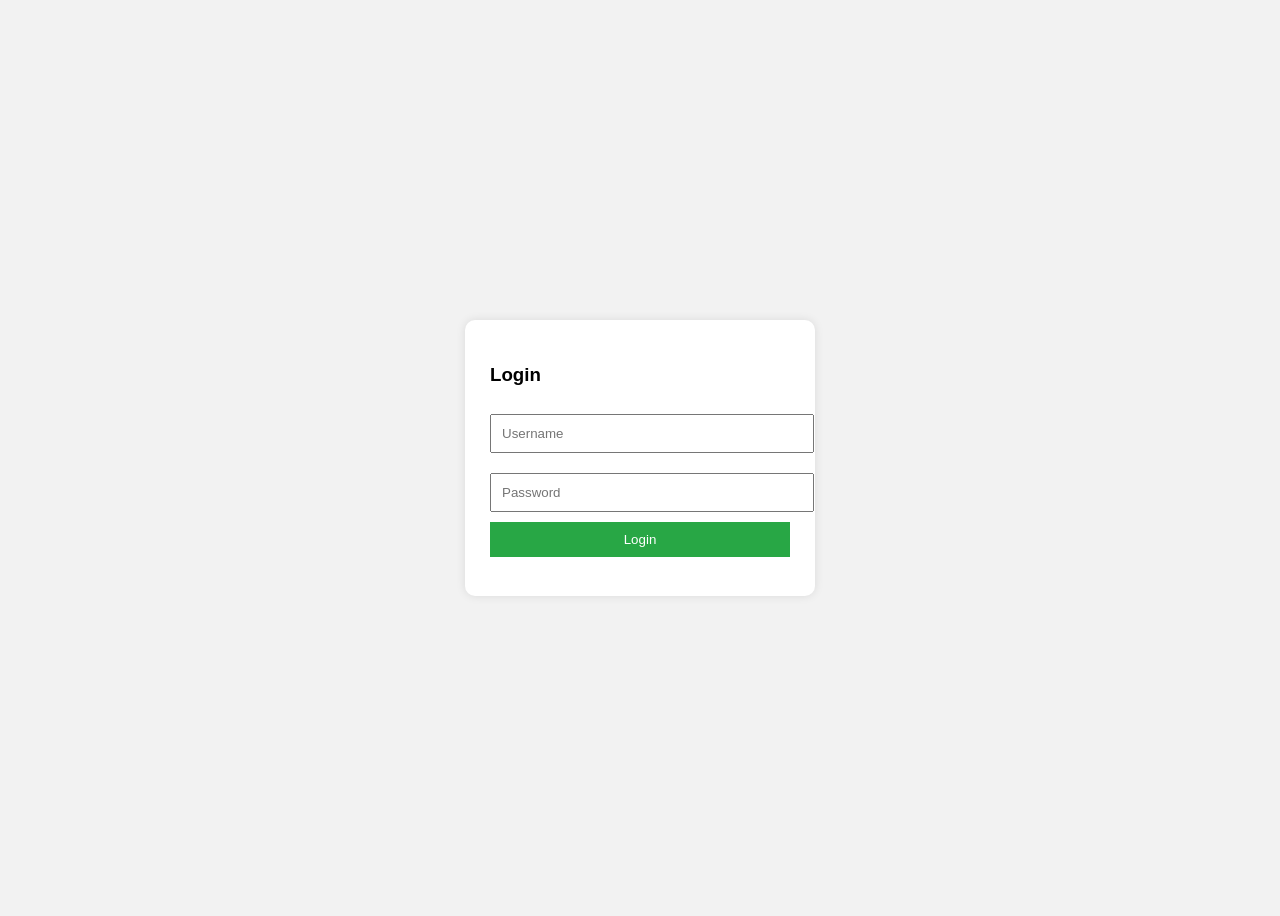
==== commit 3b486439: "Update index.html" ====
--- a/index.html
+++ b/index.html
@@ -1,406 +1,76 @@
-<!-- هوالحبیب -->
 <!DOCTYPE html>
 <html lang="fa">
-  <head>
-    <meta charset="utf-8">
-    <meta name="viewport" content="width=device-width, initial-scale=1, shrink-to-fit=no">
-    <title>سامانه مدریتی نذورات حرم حضرت عبدالعظیم حسنی</title>
-    <!-- <link rel="stylesheet" href="assets/css/fonts.css">
-    <link rel="stylesheet" href="assets/css/boxicons.css"> -->
-    <link rel="stylesheet" href="style.css">
-  </head>
-  <body class="nav-fixed">
+<head>
+  <meta charset="UTF-8" />
+  <title>Login</title>
+  <style>
+    body {
+      font-family: sans-serif;
+      background: #f2f2f2;
+      display: flex;
+      justify-content: center;
+      align-items: center;
+      height: 100vh;
+    }
 
-  <nav class="is-rtl topnav navbar navbar-expand shadow justify-content-between justify-content-sm-start navbar-light bg-white" id="snavAccordion">
-    <button class="btn btn-icon btn-transparent-dark order-1 order-lg-0 me-2 ms-lg-2 me-lg-0" id="sidebarToggle">
-      <i class="bx bx-menu bx-sm"></i>
-    </button>
-    <a class="navbar-brand pe-3 ps-4 ps-lg-2" href="index.html">نذورات</a>
-    <form class="form-inline me-auto d-none d-lg-block me-3">
-      <div class="input-group input-group-joined input-group-solid">
-        <input class="form-control pe-0" type="search" placeholder="جستجو ..." aria-label="جستجو">
-        <div class="input-group-text"><i class="bx bx-search bx-sm"></i></div>
-      </div>
-    </form>
+    .login-box {
+      background: white;
+      padding: 25px;
+      border-radius: 10px;
+      width: 300px;
+      box-shadow: 0 0 10px rgba(0,0,0,0.1);
+    }
 
-    <!-- Navbar Items-->
-    <ul class="navbar-nav align-items-center ms-auto">
+    input {
+      width: 100%;
+      padding: 10px;
+      margin: 10px 0;
+    }
 
-      <!-- Navbar Search Dropdown-->
-      <!-- * * Note: * * Visible only below the lg breakpoint-->
-      <li class="nav-item dropdown no-caret me-3 d-lg-none">
-        <a class="btn btn-icon btn-transparent-dark dropdown-toggle" id="searchDropdown" href="#" role="button" data-bs-toggle="dropdown" aria-haspopup="true" aria-expanded="false">
-          <i class="bx bx-search bx-sm"></i>
-        </a>
-        <!-- Dropdown - Search-->
-        <div class="dropdown-menu dropdown-menu-end p-3 shadow animated--fade-in-up" aria-labelledby="searchDropdown">
-          <form class="form-inline me-auto w-100">
-            <div class="input-group input-group-joined input-group-solid">
-              <input class="form-control pe-0" type="text" placeholder="جستجو ..." aria-label="Search" aria-describedby="basic-addon2">
-              <div class="input-group-text"><i class="bx bx-search"></i></div>
-            </div>
-          </form>
-        </div>
-      </li>
+    button {
+      width: 100%;
+      padding: 10px;
+      background: #28a745;
+      color: white;
+      border: none;
+      cursor: pointer;
+    }
 
-      <!-- Alerts Dropdown-->
-      <li class="nav-item dropdown no-caret d-none d-sm-block me-3 bdr-notify">
-        <a class="btn btn-icon btn-transparent-dark dropdown-toggle" id="navbarDropdownAlerts" href="javascript:void(0);" role="button" data-bs-toggle="dropdown" aria-haspopup="true" aria-expanded="false">
-          <i class="bx bx-bell bx-sm"></i>
-        </a>
-        <div class="dropdown-menu dropdown-menu-end border-0 shadow animated--fade-in-up" aria-labelledby="navbarDropdownAlerts">
-          <h6 class="dropdown-header bdr-notify-header">
-            <i class="bx bx-bell me-2"></i>
-            اعلان‌ها
-          </h6>
-          <div class="dropdown-div">
+    button:hover {
+      background: #218838;
+    }
 
-            <!-- اعلان 1-->
-            <a class="dropdown-item bdr-notify-item" href="#">
-              <div class="bdr-notify-item-icon bg-warning"><i class="bx bx-wallet"></i></div>
-              <div class="bdr-notify-item-content">
-                <p>ثبت اشیاء گمشده کارت ملی</p>
-                <small class="text-muted">جدید امروز</small>
-              </div>
-            </a>
-            <!-- اعلان 2-->
-            <a class="dropdown-item bdr-notify-item" href="#">
-              <div class="bdr-notify-item-icon bg-info"><i class="bx bx-wallet"></i></div>
-              <div class="bdr-notify-item-content">
-                <p>راه اندازی سامانه مدریتی نذورات</p>
-                <small class="text-muted">قدیم</small>
-              </div>
-            </a>
-          </div>
-          <a class="dropdown-item bdr-notify-footer" href="#">مشاهده همه اعلان ها</a>
-        </div>
-      </li>
+    .error {
+      color: red;
+      font-size: 14px;
+    }
+  </style>
+</head>
+<body>
 
-      
-    </ul>
-  </nav>
-  <div id="layoutSidenav">
-    <div id="layoutSidenav_nav">
-      <nav class="snav shadow-right snav-light">
-        <div class="snav-menu">
-          <div class="nav accordion" id="accordionSidenav">
+<div class="login-box">
+  <h3>Login</h3>
 
+  <input type="text" id="username" placeholder="Username">
+  <input type="password" id="password" placeholder="Password">
 
-            <div class="snav-menu-heading d-sm-none">حساب کاربری</div>
+  <button onclick="login()">Login</button>
 
-            <!-- اعلان ها -->
-            <a class="nav-link d-sm-none" href="#">
-              <div class="nav-link-icon"><i class="bx bx-bell "></i></div>
-              اعلان ها
-              <span class="badge bg-warning-soft text-warning ms-auto">4 جدید!</span>
-            </a>
+  <p class="error" id="error"></p>
+</div>
 
-            <!-- پیام ها -->
-            <a class="nav-link d-sm-none" href="#">
-              <div class="nav-link-icon"><i class="bx bx-envelope"></i></div>
-              پیام ها
-              <span class="badge bg-success-soft text-success ms-auto">2 جدید!</span>
-            </a>
-            
+<script>
+  function login() {
+    const user = document.getElementById("username").value;
+    const pass = document.getElementById("password").value;
 
-            <div class="snav-menu-heading">هسته</div>
+    if (user === "admin" && pass === "admin12345") {
+      window.location.href = "index3.html";
+    } else {
+      document.getElementById("error").innerText = "نام کاربری یا رمز اشتباه است";
+    }
+  }
+</script>
 
-            <!-- پیشخوان -->
-            <a class="nav-link collapsed active" href="javascript:void(0);" data-bs-toggle="collapse" data-bs-target="#collapseDashboards" aria-expanded="false" aria-controls="collapseDashboards">
-              <div class="nav-link-icon"><i class="bx bx-pulse"></i></div>
-              داشبورد
-              <div class="snav-collapse-arrow"><i class="bx bx-chevron-down"></i></div>
-            </a>
-            <div class="collapse" id="collapseDashboards" data-bs-parent="#accordionSidenav">
-              <nav class="snav-menu-nested nav accordion" id="accordionSidenavPages">
-                <a class="nav-link active" href="index.html">پنل مدریتی روز</a>
-                <a class="nav-link" href="index2.html">پنل مدریت آمار</a>
-              </nav>
-            </div>
-
-
-
-            <div class="snav-menu-heading">فعالیت های نذورات</div>
-            <!-- برگه ها -->
-            <a class="nav-link collapsed pt-0" href="javascript:void(0);" data-bs-toggle="collapse" data-bs-target="#collapsePages" aria-expanded="false" aria-controls="collapsePages">
-              <div class="nav-link-icon"><i class="bx bx-grid"></i></div>
-              برگه ها
-              <div class="snav-collapse-arrow"><i class="bx bx-chevron-down"></i></div>
-            </a>
-            <div class="collapse" id="collapsePages" data-bs-parent="#accordionSidenav">
-
-
-              <nav class="snav-menu-nested nav accordion" id="accordionSidenavPagesMenu">
-
-               <!-- فاکتور -->
-                <a class="nav-link" href="index3.html">اشیاء پیدا شده</a>
-                   
-                  </nav>
-                </div>
-      </nav>
-    </div>
-    <div id="layoutSidenav_content">
-
-      <main class="is-rtl">
-        <header class="page-header page-header-dark bg-gradient-primary-to-secondary pb-10">
-          <div class="container-xl px-4">
-            <div class="page-header-content pt-4">
-              <div class="row align-items-center justify-content-between">
-                <div class="col-auto mt-4">
-                  <h1 class="page-header-title">
-                    <!-- <div class="page-header-icon"><i class="bx bx-pulse"></i></div> -->
-                    داشبورد مدریتی نذورات حرم حضرت عبدالعظیم حسنی
-                  </h1>
-                  <div class="page-header-subtitle">نذورات حرم حضرت عبدالعظیم حسنی</div>
-                </div>
-              </div>
-            </div>
-          </div>
-        </header>
-        <!-- Main page content -->
-        <div class="container-xl px-4 mt-n10">
-          <div class="row">
-            <div class="col-xl-4 mb-4">
-            </div>
-          </div>
-          <div class="row">
-            <div class="col-xxl-8">
-              <!-- Tabbed dashboard card example-->
-              <div class="card mb-4">
-                <div class="card-header border-bottom">
-                  <!-- Dashboard card navigation-->
-                  <ul class="nav nav-tabs card-header-tabs" id="dashboardNav" role="tablist">
-                    <li class="nav-item me-1"><a class="nav-link active" id="overview-pill" href="#overview" data-bs-toggle="tab" role="tab" aria-controls="overview" aria-selected="true">نذورات پرداختی</a></li>
-                    <li class="nav-item"><a class="nav-link" id="activities-pill" href="#activities" data-bs-toggle="tab" role="tab" aria-controls="activities" aria-selected="false">جزئیات</a></li>
-                  </ul>
-                </div>
-                <div class="card-body">
-                  <div class="tab-content" id="dashboardNavContent">
-                    <!-- Dashboard Tab Pane 1-->
-                    <div class="tab-pane fade show active" id="overview" role="tabpanel" aria-labelledby="overview-pill">
-                      <div class="chart-area mb-4 mb-lg-0" style="height: 20rem"><canvas id="myAreaChart" width="100%" height="30"></canvas></div>
-                    </div>
-                    <!-- Dashboard Tab Pane 2-->
-                    <div class="tab-pane fade" id="activities" role="tabpanel" aria-labelledby="activities-pill">
-                      <table id="datatablesSimple">
-                        <thead>
-                        <tr>
-                          <th>تاریخ</th>
-                          <th>رویداد</th>
-                          <th>زمان</th>
-                        </tr>
-                        </thead>
-                        <tfoot>
-                        <tr>
-                          <th>تاریخ</th>
-                          <th>رویداد</th>
-                          <th>زمان</th>
-                        </tr>
-                        </tfoot>
-                        <tbody>
-                        <tr>
-                          <td>405/03/29</td>
-                          <td>
-                            <i class="me-2 text-green" data-feather="zap"></i>
-                            طاها سلطانی 25 ملیون نذورات قربانی
-                          </td>
-                          <td>1:21 ق.ب</td>
-                        </tr>
-                        <tr>
-                          <td>405/03/28</td>
-                          <td>
-                            <i class="me-2 text-red" data-feather="zap-off"></i>
-                           راه اندازی سامانه مدریتی نذورات
-                          </td>
-                          <td>1:00 ق.ب</td>
-                        </tr>
-                        </tbody>
-                      </table>
-                    </div>
-                  </div>
-                </div>
-              </div>
-              <div class="row">
-                <!-- Dashboard activity timeline example-->
-                <div class="col-xl-6 mb-4">
-                  <div class="card card-header-actions h-100">
-                    <div class="card-header">
-                      آخرین فعالیت
-                      <div class="dropdown no-caret">
-                        <button class="btn btn-transparent-dark btn-icon dropdown-toggle" id="dropdownMenuButton" type="button" data-bs-toggle="dropdown" aria-haspopup="true" aria-expanded="false"><svg xmlns="http://www.w3.org/2000/svg" width="24" height="24" viewBox="0 0 24 24" fill="none" stroke="currentColor" stroke-width="2" stroke-linecap="round" stroke-linejoin="round" class="feather feather-more-vertical text-gray-500"><circle cx="12" cy="12" r="1"></circle><circle cx="12" cy="5" r="1"></circle><circle cx="12" cy="19" r="1"></circle></svg></button>
-                        <div class="dropdown-menu dropdown-menu-end animated--fade-in-up" aria-labelledby="dropdownMenuButton">
-                          <h6 class="dropdown-header">فیلتر فعالیت:</h6>
-                          <a class="dropdown-item" href="#!"><span class="badge bg-green-soft text-green my-1">غذای حضرتی</span></a>
-                          <a class="dropdown-item" href="#!"><span class="badge bg-blue-soft text-blue my-1">اشیائ پیدا شده</span></a>
-                          <a class="dropdown-item" href="#!"><span class="badge bg-yellow-soft text-yellow my-1">نذورات</span></a>
-                        </div>
-                      </div>
-                    </div>
-                    <div class="card-body">
-                      <div class="timeline timeline-xs">
-                        <!-- Timeline Item 1-->
-                        <div class="timeline-item">
-                          <div class="timeline-item-marker">
-                            <div class="timeline-item-marker-text">امروز</div>
-                            <div class="timeline-item-marker-indicator bg-green"></div>
-                          </div>
-                          <div class="timeline-item-content">
-                            امروز 250 عدد غذا حضرتی وعده ناهار
-                            <a class="fw-bold text-dark" href="#!">(لیست آماری غذای حضرتی)</a>
-                            با موفقیت ثبت شده است.
-                          </div>
-                        </div>
-                        <!-- Timeline Item 2-->
-                        <div class="timeline-item">
-                          <div class="timeline-item-marker">
-                            <div class="timeline-item-marker-text">دیروز</div>
-                            <div class="timeline-item-marker-indicator bg-blue"></div>
-                          </div>
-                          <div class="timeline-item-content">
-                            ثبت یک عدد مفقودی
-                            <a class="fw-bold text-dark" href="#!">(جزئیات)</a>
-                           با موفقیت ثبت شد
-                          </div>
-                        </div>
-                         <!-- Timeline Item 2-->
-                        <div class="timeline-item">
-                          <div class="timeline-item-marker">
-                            <div class="timeline-item-marker-text">امروز</div>
-                            <div class="timeline-item-marker-indicator bg-orange"></div>
-                          </div>
-                          <div class="timeline-item-content">
-                            دو ملیون سیصد هزارتومان
-                            <a class="fw-bold text-dark" href="#!">(جزئیات)</a>
-                           با موفقیت ثبت شد
-                          </div>
-                        </div>
-                      </div>
-                    </div>
-                  </div>
-                </div>
-
-                <!-- Pie chart with legend example-->
-                <div class="col-xl-6 mb-4">
-
-                  <div class="card h-100">
-                    <div class="card-header">غذای حضرتی امروز</div>
-                    <div class="card-body">
-                      <div class="chart-pie mb-4"><canvas id="myPieChart" width="100%" height="50"></canvas></div>
-                      <div class="list-group list-group-flush">
-                        <div class="list-group-item d-flex align-items-center justify-content-between small">
-                    
-                          <div class="me-3">
-                            <i class="bx bx-circle me-1 text-orange"></i>
-                             دریافت نکردند
-                          </div>
-                          <div class="fw-500 text-dark">30%</div>
-                        </div>
-                        <div class="list-group-item d-flex align-items-center justify-content-between small">
-                          <div class="me-3">
-                            <i class="bx bx-circle me-1 text-teal"></i>
-                             دریافت کردند
-                          </div>
-                          <div class="fw-500 text-dark">70%</div>
-                        </div>
-                      </div>
-                    </div>
-                  </div>
-                </div>
-              </div>
-            </div>
-            <div class="col-xxl-4">
-              <div class="row">
-                <div class="col-xl-6 col-xxl-12">
-                  <!-- Team members / people dashboard card example-->
-                  <div class="card mb-4">
-                    <div class="card-header">کاربران</div>
-                    <div class="card-body">
-                      <!-- Item 2-->
-                      <div class="d-flex align-items-center justify-content-between mb-4">
-                        <div class="d-flex align-items-center flex-shrink-0 me-3">
-                          <div class="avatar avatar-xl me-3 bg-gray-200"><img class="avatar-img img-fluid" src="https://encrypted-tbn0.gstatic.com/images?q=tbn:ANd9GcTSNhLxHFzDMn1WRPkqjD4CNniQp0P9igWBMC7-8fUo2Z5KX_Il35EmsaA&s=10" alt=""></div>
-                          <div class="d-flex flex-column fw-bold">
-                            <a class="text-dark line-height-normal mb-1" href="#!">مصطفی سلطان محمدی</a>
-                            <div class="small text-muted line-height-normal">مدیر نذورات</div>
-                          </div>
-                        </div>
-                        <div class="dropdown no-caret">
-                          <!-- <button class="btn btn-transparent-dark btn-icon dropdown-toggle" id="dropdownPeople2" type="button" data-bs-toggle="dropdown" aria-haspopup="true" aria-expanded="false"><i class="bx bx-dots-vertical"></i></button> -->
-                          <div class="dropdown-menu dropdown-menu-end animated--fade-in-up" aria-labelledby="dropdownPeople2">
-                            <a class="dropdown-item" href="#!">حذف</a>
-                            <a class="dropdown-item" href="#!">ویرایش</a>
-                            <a class="dropdown-item" href="#!">پروفایل</a>
-                          </div>
-                        </div>
-                      </div>
-                      <!-- Item 3-->
-                      <div class="d-flex align-items-center justify-content-between mb-4">
-                        <div class="d-flex align-items-center flex-shrink-0 me-3">
-                          <div class="avatar avatar-xl me-3 bg-gray-200"><img class="avatar-img img-fluid" src="1.jpg" alt=""></div>
-                          <div class="d-flex flex-column fw-bold">
-                            <a class="text-dark line-height-normal mb-1" href="#!">طاها سلطانی</a>
-                            <div class="small text-muted line-height-normal">برنامه نویس و ادمین</div>
-                          </div>
-                        </div>
-                        <div class="dropdown no-caret">
-                          <!-- <button class="btn btn-transparent-dark btn-icon dropdown-toggle" id="dropdownPeople3" type="button" data-bs-toggle="dropdown" aria-haspopup="true" aria-expanded="false"><i class="bx bx-dots-vertical"></i></button> -->
-                          <div class="dropdown-menu dropdown-menu-end animated--fade-in-up" aria-labelledby="dropdownPeople3">
-                            <a class="dropdown-item" href="#!">حذف</a>
-                            <a class="dropdown-item" href="#!">ویرایش</a>
-                            <a class="dropdown-item" href="#!">پروفایل</a>
-                          </div>
-                        </div>
-                      </div>
-                      <!-- Item 4-->
-                      <div class="d-flex align-items-center justify-content-between mb-4">
-                        <div class="d-flex align-items-center flex-shrink-0 me-3">
-                          <div class="avatar avatar-xl me-3 bg-gray-200"><img class="avatar-img img-fluid" src="2.jpg" alt=""></div>
-                          <div class="d-flex flex-column fw-bold">
-                            <a class="text-dark line-height-normal mb-1" href="#!">سید کاظم شکرآبی</a>
-                            <div class="small text-muted line-height-normal">دفتر اشیاء پیداشده</div>
-                          </div>
-                        </div>
-                        <div class="dropdown no-caret">
-                          <!-- <button class="btn btn-transparent-dark btn-icon dropdown-toggle" id="dropdownPeople4" type="button" data-bs-toggle="dropdown" aria-haspopup="true" aria-expanded="false"><i class="bx bx-dots-vertical"></i></button> -->
-                          <div class="dropdown-menu dropdown-menu-end animated--fade-in-up" aria-labelledby="dropdownPeople4">
-                            <a class="dropdown-item" href="#!">حذف</a>
-                            <a class="dropdown-item" href="#!">ویرایش</a>
-                            <a class="dropdown-item" href="#!">پروفایل</a>
-                          </div>
-                        </div>
-                      </div>
-                    </div>
-                  </div>
-                </div>
-            
-          
-      </main>
-      <footer class="footer-admin mt-auto footer-light is-rtl">
-        <div class="container-xl px-4">
-          <div class="row">
-            <div class="col-md-6 small">طراحی شده توسط نذورات حرم حضرت عبدالعظیم حسنی</div>
-            <div class="col-md-6 text-md-end small">
-            </div>
-          </div>
-        </div>
-      </footer>
-    </div>
-  </div>
-
-  <script src="bootstrap.bundle.min.js" ></script>
-  <script src="scripts.js"></script>
-
-  <!-- chartsJs -->
-  <script src="Chart.min.js" ></script>
-  <script src="chart-area.js" ></script>
-  <script src="chart-pie.js" ></script>
-
-
-
-  <script src="simple-datatables%40latest.js"></script>
-  <script src="simple-datatables%40demo.js"></script>
-
-  </body>
-
-<!-- Mirrored from joohar.ir/sadminV1/dashboard-multi.html by HTTrack Website Copier/3.x [XR&CO'2014], Thu, 27 Feb 2025 10:02:52 GMT -->
+</body>
 </html>
